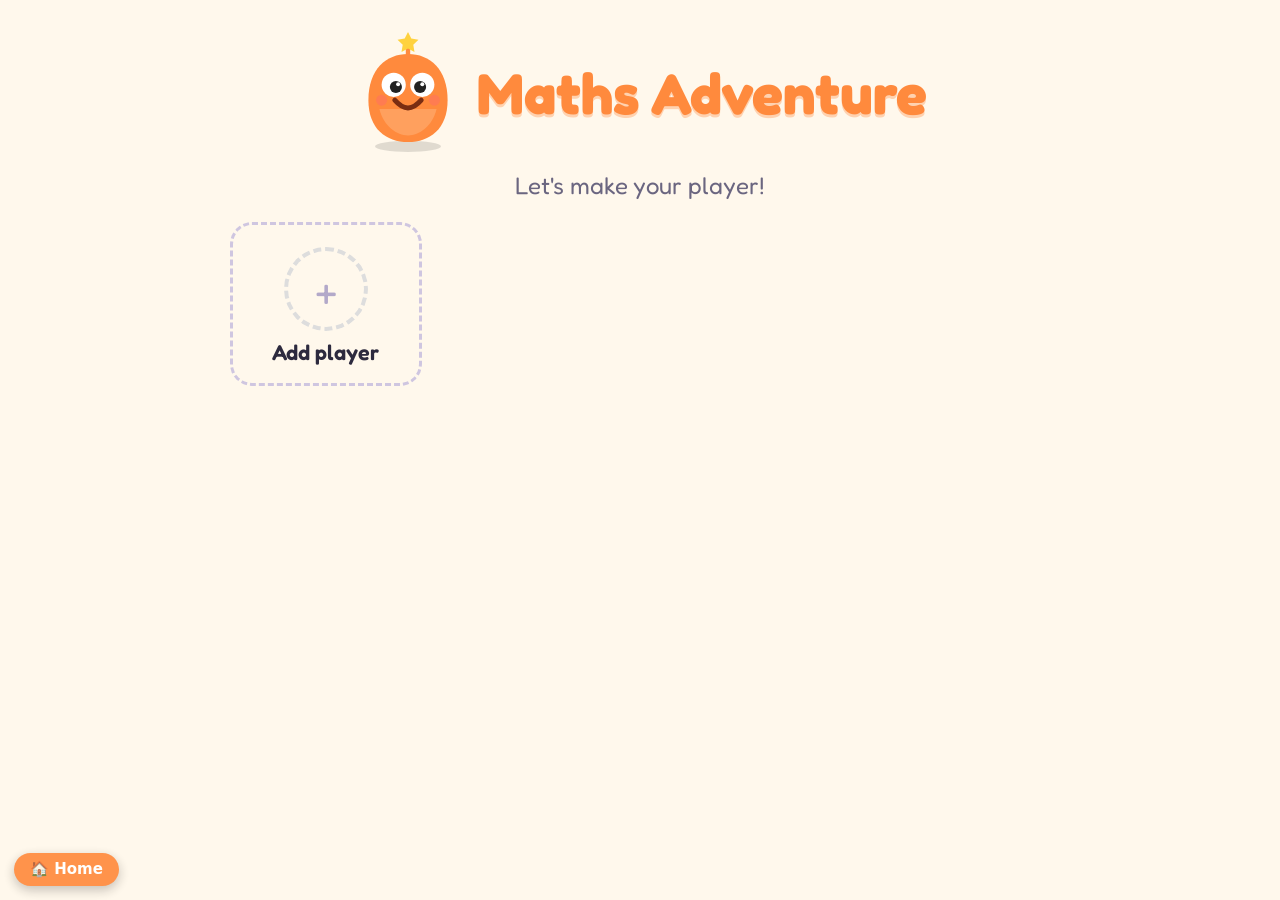
==== Maths/index.html @ 8beb0e8f "Add Maths Adventure: players, game engine, Froggy Hop and Quick Facts Phase 0 of the maths app. Play" ====
<!DOCTYPE html>
<html lang="en">
<head>
  <meta charset="UTF-8">
  <meta name="viewport" content="width=device-width, initial-scale=1.0, viewport-fit=cover">
  <meta name="color-scheme" content="light">
  <meta name="theme-color" content="#ffd23f">
  <meta name="apple-mobile-web-app-capable" content="yes">
  <title>Maths Adventure</title>
  <link rel="icon" href="data:image/svg+xml,<svg xmlns='http://www.w3.org/2000/svg' viewBox='0 0 100 100'><text y='.9em' font-size='90'>🧮</text></svg>">
  <link rel="preconnect" href="https://fonts.googleapis.com">
  <link rel="preconnect" href="https://fonts.gstatic.com" crossorigin>
  <link rel="stylesheet" href="https://fonts.googleapis.com/css2?family=Fredoka:wght@500;600;700&display=swap">
  <link rel="stylesheet" href="css/app.css">
</head>
<body>
  <div id="app"></div>
  <noscript>Maths Adventure needs JavaScript to run.</noscript>

  <!-- Kids Academy: back to home button -->
  <a id="kaHome" href="../index.html" title="Back to Kids Academy home" aria-label="Back to Kids Academy home" style="position:fixed;left:14px;bottom:14px;z-index:2147483647;display:inline-flex;align-items:center;gap:6px;padding:9px 16px;border-radius:999px;background:#ff8a3d;color:#fff;font:bold 15px/1 'Trebuchet MS','Segoe UI',system-ui,sans-serif;text-decoration:none;box-shadow:0 4px 12px rgba(0,0,0,.25);opacity:.92;" onmouseover="this.style.opacity=1" onmouseout="this.style.opacity=.92">&#127968; Home</a>

  <script src="core/util.js"></script>
  <script src="core/store.js"></script>
  <script src="core/sound.js"></script>
  <script src="core/voice.js"></script>
  <script src="core/mathgen.js"></script>
  <script src="core/ui.js"></script>
  <script src="core/engine.js"></script>
  <script src="games/froggy-hop.js"></script>
  <script src="games/quick-facts.js"></script>
  <script src="core/screens.js"></script>
  <script>MA.ui.go(MA.store.current() ? 'hub' : 'profiles');</script>
</body>
</html>
---- Maths/css/app.css ----
/* Maths Adventure. Bright and big for small fingers; laid out for a tablet held sideways. */
:root {
  --ink: #2d2a3e;
  --muted: #6b6680;
  --bg: #fff8ec;
  --card: #ffffff;
  --line: #ece6f5;
  --sun: #ffd23f;
  --orange: #ff8a3d;
  --good: #22a95b;
  --try: #f29a1f;
  --bad: #e5484d;
  --radius: 22px;
  --shadow: 0 6px 18px rgba(45, 42, 62, 0.12);
  --font: 'Fredoka', 'Trebuchet MS', 'Segoe UI', system-ui, sans-serif;
}

* { box-sizing: border-box; }
html, body { margin: 0; }
body {
  font-family: var(--font);
  background: var(--bg);
  color: var(--ink);
  min-height: 100vh;
  -webkit-tap-highlight-color: transparent;
  -webkit-user-select: none;
  user-select: none;
}
button { font: inherit; color: inherit; cursor: pointer; }
button:focus-visible, input:focus-visible { outline: 4px solid #4f9cf9; outline-offset: 2px; }
h1, h2, h3, p { margin: 0; }

.screen {
  min-height: 100vh;
  min-height: 100dvh;
  padding: 16px 16px 84px;
  max-width: 1100px;
  margin: 0 auto;
}

/* ---------- Buttons ---------- */
.btn {
  border: 0;
  border-radius: 999px;
  padding: 12px 24px;
  font-size: 1.15rem;
  font-weight: 600;
  box-shadow: 0 4px 0 rgba(0, 0, 0, 0.15);
  transition: transform 0.1s;
}
.btn:active { transform: translateY(3px); box-shadow: 0 1px 0 rgba(0, 0, 0, 0.15); }
.btn-main { background: var(--good); color: #fff; }
.btn-soft { background: #efeaf7; color: var(--ink); }
.btn-link { background: none; box-shadow: none; color: var(--muted); text-decoration: underline; padding: 10px; }
.btn-big { font-size: 1.4rem; padding: 14px 40px; }
.icon-btn {
  border: 0;
  background: rgba(255, 255, 255, 0.9);
  width: 48px;
  height: 48px;
  border-radius: 50%;
  font-size: 1.4rem;
  font-weight: 700;
  flex: none;
  box-shadow: 0 3px 0 rgba(0, 0, 0, 0.12);
}

.mascot { display: inline-block; line-height: 0; flex: none; }
.mascot svg { width: 100%; height: auto; }

.stars { display: inline-flex; gap: 2px; }
.star { color: #d9d3e6; transition: transform 0.3s, color 0.3s; }
.star.on { color: var(--sun); text-shadow: 0 2px 0 #e0a800; }

/* ---------- Who's playing ---------- */
.profiles-screen { text-align: center; padding-top: 32px; }
.brand { display: flex; align-items: center; justify-content: center; gap: 14px; }
.brand h1 { font-size: clamp(2.2rem, 6vw, 3.6rem); color: var(--orange); text-shadow: 0 3px 0 #ffd2b0; }
.lead { font-size: 1.5rem; margin: 18px 0 22px; color: var(--muted); }
.profile-grid {
  display: grid;
  grid-template-columns: repeat(auto-fill, minmax(170px, 1fr));
  gap: 18px;
  max-width: 820px;
  margin: 0 auto 18px;
}
.profile-card {
  position: relative;
  display: flex;
  flex-direction: column;
  align-items: center;
  gap: 8px;
  padding: 22px 12px 18px;
  border: 0;
  border-radius: var(--radius);
  background: var(--card);
  box-shadow: var(--shadow);
  border-bottom: 8px solid var(--c, #ccc);
  transition: transform 0.15s;
}
.profile-card:hover { transform: translateY(-4px); }
.profile-card.add { border: 3px dashed #cfc6e0; box-shadow: none; background: transparent; }
.profile-card.removing { animation: wiggle 0.4s ease-in-out infinite alternate; }
.del-badge {
  position: absolute; top: -8px; right: -8px;
  width: 34px; height: 34px; border-radius: 50%;
  background: var(--bad); color: #fff; font-weight: 700; line-height: 34px;
}
.avatar {
  display: inline-grid;
  place-items: center;
  width: 84px;
  height: 84px;
  border-radius: 50%;
  font-size: 3rem;
  background: color-mix(in srgb, var(--c, #ddd) 25%, white);
  border: 4px solid var(--c, #ddd);
}
.profile-card.add .avatar { border-style: dashed; color: #b3a9c9; background: none; font-size: 2.6rem; }
.avatar.small { width: 38px; height: 38px; font-size: 1.4rem; border-width: 3px; }
.avatar.big { width: 76px; height: 76px; font-size: 2.6rem; }
.pname { font-size: 1.35rem; font-weight: 600; }
.star-count { font-weight: 600; font-size: 1.1rem; white-space: nowrap; }

/* ---------- Pop-ups ---------- */
.modal-back {
  position: fixed;
  inset: 0;
  z-index: 50;
  display: grid;
  place-items: center;
  padding: 16px;
  background: rgba(30, 24, 50, 0.45);
  animation: fade 0.2s;
}
.modal-card {
  position: relative;
  width: min(560px, 100%);
  max-height: calc(100dvh - 32px);
  overflow: auto;
  background: var(--card);
  border-radius: 28px;
  padding: 26px;
  box-shadow: 0 20px 50px rgba(0, 0, 0, 0.25);
  text-align: center;
  animation: pop 0.25s;
}
.modal-card h2 { font-size: 1.7rem; margin-bottom: 8px; }
.modal-card p { color: var(--muted); font-size: 1.1rem; }
.modal-actions { display: flex; gap: 12px; justify-content: center; margin-top: 20px; flex-wrap: wrap; }
.close-x { position: absolute; top: 12px; right: 12px; background: #f1edf8; box-shadow: none; }

.add-top { display: flex; align-items: center; gap: 14px; margin: 8px 0 4px; }
.name-input {
  flex: 1;
  min-width: 0;
  font: inherit;
  font-size: 1.5rem;
  padding: 12px 16px;
  border-radius: 16px;
  border: 3px solid var(--line);
  -webkit-user-select: text;
  user-select: text;
}
.form-error { color: var(--bad) !important; min-height: 1.4em; font-size: 1rem !important; }
.small-label { text-align: left; font-weight: 600; margin: 6px 0; color: var(--ink) !important; }
.choice-row { display: flex; flex-wrap: wrap; gap: 8px; }
.pick-avatar {
  width: 52px; height: 52px; border-radius: 14px; border: 3px solid transparent;
  background: #f5f1fb; font-size: 1.8rem;
}
.pick-color { width: 44px; height: 44px; border-radius: 50%; border: 4px solid #fff; box-shadow: 0 0 0 2px #ddd; }
.pick-avatar[aria-pressed="true"] { border-color: var(--good); background: #e6f8ed; }
.pick-color[aria-pressed="true"] { box-shadow: 0 0 0 4px var(--ink); }

.toast {
  position: fixed;
  left: 50%;
  bottom: 28px;
  z-index: 60;
  transform: translate(-50%, 30px);
  opacity: 0;
  background: var(--ink);
  color: #fff;
  padding: 12px 22px;
  border-radius: 999px;
  font-size: 1.15rem;
  transition: opacity 0.25s, transform 0.25s;
  pointer-events: none;
}
.toast.show { opacity: 1; transform: translate(-50%, 0); }

/* ---------- Top bar and main menu ---------- */
.top-bar { display: flex; align-items: center; gap: 12px; margin-bottom: 18px; }
.player-chip {
  display: inline-flex; align-items: center; gap: 8px;
  border: 0; background: var(--card); box-shadow: var(--shadow);
  padding: 5px 16px 5px 5px; border-radius: 999px; font-size: 1.15rem; font-weight: 600;
}
.bar-title { flex: 1; font-size: 1.8rem; }
.spacer { flex: 1; }
.top-bar .star-count { background: var(--card); padding: 8px 14px; border-radius: 999px; box-shadow: var(--shadow); }

.hello { display: flex; align-items: center; gap: 12px; margin: 4px 0 18px; }
.hello p { font-size: clamp(1.4rem, 3.4vw, 2rem); font-weight: 600; }
.hello p span { color: var(--muted); font-weight: 500; }

.area-grid {
  display: grid;
  grid-template-columns: 1.25fr 1fr 1fr;
  grid-auto-rows: minmax(150px, 1fr);
  gap: 16px;
}
.area-tile {
  position: relative;
  display: flex;
  flex-direction: column;
  align-items: flex-start;
  justify-content: flex-end;
  gap: 4px;
  padding: 18px 20px;
  border: 0;
  border-radius: 26px;
  color: #fff;
  text-align: left;
  background: linear-gradient(160deg, color-mix(in srgb, var(--c) 80%, white), var(--c));
  box-shadow: 0 6px 0 color-mix(in srgb, var(--c) 70%, black);
  transition: transform 0.12s;
  overflow: hidden;
}
.area-tile:active { transform: translateY(4px); box-shadow: 0 2px 0 color-mix(in srgb, var(--c) 70%, black); }
.area-tile.hero { grid-row: span 2; }
.area-icon { font-size: 3.2rem; line-height: 1; filter: drop-shadow(0 3px 0 rgba(0, 0, 0, 0.15)); }
.area-tile.hero .area-icon { font-size: 6rem; margin-bottom: auto; }
.area-name { font-size: 1.6rem; font-weight: 700; }
.area-tile.hero .area-name { font-size: 2.6rem; }
.area-text { font-size: 1.05rem; opacity: 0.92; }
.area-tile.soon { filter: saturate(0.55); opacity: 0.8; }
.soon-badge {
  position: absolute; top: 14px; right: 14px;
  background: rgba(255, 255, 255, 0.92); color: var(--ink);
  font-size: 0.9rem; font-weight: 600; padding: 4px 10px; border-radius: 999px;
}
.settings-row { display: flex; gap: 12px; justify-content: center; margin-top: 22px; flex-wrap: wrap; }
.toggle {
  border: 0; background: var(--card); box-shadow: var(--shadow);
  padding: 10px 18px; border-radius: 999px; font-size: 1.05rem; font-weight: 600;
}
.toggle[aria-pressed="false"] { color: var(--muted); background: #f1edf6; box-shadow: none; }

/* ---------- Games shelf ---------- */
.shelf h2 { font-size: 1.5rem; margin: 6px 4px 12px; }
.game-grid { display: grid; grid-template-columns: repeat(auto-fill, minmax(220px, 1fr)); gap: 16px; }
.game-card {
  display: flex; flex-direction: column; align-items: center; gap: 6px;
  padding: 20px 16px 18px; border: 0; border-radius: var(--radius);
  background: var(--card); box-shadow: var(--shadow); border-top: 8px solid var(--c);
  transition: transform 0.15s;
}
.game-card:hover { transform: translateY(-4px) rotate(-1deg); }
.game-icon {
  display: grid; place-items: center; width: 86px; height: 86px; border-radius: 24px;
  font-size: 3.2rem; background: color-mix(in srgb, var(--c) 18%, white);
}
.game-title { font-size: 1.45rem; font-weight: 700; color: var(--c); }
.game-blurb { color: var(--muted); }
.game-level { font-weight: 600; margin-top: 4px; }
.level-bar { width: 80%; height: 10px; border-radius: 10px; background: #eee8f5; overflow: hidden; }
.level-bar i { display: block; height: 100%; background: var(--c); border-radius: 10px; }

/* Level picker */
.picker { width: min(640px, 100%); text-align: left; }
.picker-head { display: flex; align-items: center; gap: 14px; margin: 0 40px 16px 0; }
.picker-head .game-icon { width: 70px; height: 70px; font-size: 2.6rem; flex: none; }
.picker-head h2 { margin: 0; color: var(--c); }
.level-grid {
  display: grid;
  grid-template-columns: repeat(auto-fill, minmax(62px, 1fr));
  gap: 10px;
  max-height: 260px;
  overflow: auto;
  padding: 4px;
}
.level-bubble {
  display: flex; flex-direction: column; align-items: center; justify-content: center;
  height: 66px; border-radius: 18px; border: 3px solid transparent;
  background: color-mix(in srgb, var(--c) 16%, white);
}
.level-bubble .lnum { font-size: 1.5rem; font-weight: 700; color: var(--c); line-height: 1.1; }
.level-bubble .stars { font-size: 0.75rem; }
.level-bubble.ahead { background: #f1eef6; }
.level-bubble.ahead .lnum { color: #b3aac6; }
.level-bubble.selected { border-color: var(--c); background: var(--c); }
.level-bubble.selected .lnum { color: #fff; }
.level-bubble.selected .star:not(.on) { color: rgba(255, 255, 255, 0.5); }
.level-detail { min-height: 96px; margin: 14px 4px; }
.level-detail h3 { font-size: 1.35rem; }
.level-detail .eg { font-size: 1.2rem; margin-top: 4px; }
.level-detail .ahead { color: #7c3aed; font-weight: 600; margin-top: 6px; }
.level-detail .best { margin-top: 6px; font-size: 1.1rem; }
.picker .btn-big { display: block; margin: 4px auto 0; }

/* ---------- Game screen ---------- */
.game-screen {
  position: fixed;
  inset: 0;
  display: flex;
  flex-direction: column;
  background: color-mix(in srgb, var(--game) 12%, white);
}
.game-bar {
  display: flex;
  align-items: center;
  gap: 14px;
  padding: 10px 14px;
  background: #3b3355;
  color: #fff;
  flex: none;
}
.exit-btn { background: var(--bad); color: #fff; }
.game-name { display: flex; flex-direction: column; min-width: 0; font-size: 1.15rem; font-weight: 600; }
.level-chip { font-size: 0.9rem; font-weight: 500; opacity: 0.8; white-space: nowrap; }
.progress { flex: 1; display: flex; gap: 6px; justify-content: center; }
.pdot { width: 18px; height: 18px; border-radius: 50%; background: rgba(255, 255, 255, 0.22); transition: background 0.3s, transform 0.3s; }
.pdot.current { background: #fff; transform: scale(1.15); }
.pdot.first { background: #4ade80; }
.pdot.second { background: var(--sun); }
.pdot.missed { background: #f87171; }

.stage { position: relative; flex: 1; min-height: 0; overflow: hidden; }
.stage.locked > :not(.show-me) { pointer-events: none; filter: blur(1px) saturate(0.7); opacity: 0.55; }

.game-msg {
  position: fixed;
  top: 82px;
  left: 50%;
  z-index: 20;
  transform: translate(-50%, -12px);
  display: flex;
  flex-direction: column;
  align-items: center;
  gap: 2px;
  max-width: min(92vw, 620px);
  padding: 10px 22px;
  border-radius: 20px;
  text-align: center;
  opacity: 0;
  pointer-events: none;
  transition: opacity 0.2s, transform 0.2s;
}
.game-msg.show { opacity: 1; transform: translate(-50%, 0); }
.game-msg.good { background: var(--good); color: #fff; }
.game-msg.try { background: #fff4dc; color: #7a4a00; border: 3px solid var(--try); }
.game-msg strong { font-size: 1.3rem; }
.game-msg .hint { font-size: 1.15rem; }
.praise { font-size: 1.8rem; font-weight: 700; animation: pop 0.3s; }

.title-card {
  position: absolute;
  inset: 0;
  z-index: 30;
  display: flex;
  flex-direction: column;
  align-items: center;
  justify-content: center;
  gap: 8px;
  padding: 16px;
  text-align: center;
  background: var(--sun);
  animation: fade 0.2s;
  transition: opacity 0.25s;
}
.title-card.out { opacity: 0; }
.title-icon {
  display: grid; place-items: center;
  width: 150px; height: 120px; border-radius: 30px;
  background: var(--game); font-size: 4.5rem;
  border: 8px solid #2d2a3e; box-shadow: 0 10px 0 rgba(0, 0, 0, 0.15);
  animation: bounce-in 0.6s;
}
.title-card h1 { font-size: clamp(2.2rem, 6vw, 3.4rem); margin-top: 10px; }
.title-card p { font-size: 1.3rem; font-weight: 600; }
.title-card .title-intro { font-weight: 500; color: #6b5200; }

.show-me {
  position: absolute;
  left: 50%;
  top: 50%;
  z-index: 25;
  transform: translate(-50%, -50%);
  width: min(560px, calc(100% - 32px));
  max-height: calc(100% - 24px);
  overflow: auto;
  background: var(--card);
  border-radius: 28px;
  padding: 20px 24px;
  box-shadow: 0 20px 50px rgba(0, 0, 0, 0.25);
  text-align: center;
  animation: pop 0.25s;
}
.show-me-head { display: flex; align-items: center; justify-content: center; gap: 10px; margin-bottom: 8px; }
.show-me-head h2 { font-size: 1.5rem; }
.steps { text-align: left; font-size: 1.3rem; line-height: 1.5; margin: 10px 0; padding-left: 1.6em; }
.steps li { opacity: 0; transform: translateX(-8px); transition: opacity 0.35s, transform 0.35s; }
.steps li.in { opacity: 1; transform: none; }
.show-me-answer { font-size: 1.4rem; margin-bottom: 14px; }
.show-me-answer b { color: var(--good); font-size: 1.8rem; }

.frames { display: flex; flex-wrap: wrap; justify-content: center; gap: 10px; margin: 6px 0; }
.frame { display: grid; grid-template-columns: repeat(5, 26px); gap: 4px; padding: 6px; border-radius: 10px; background: #f3eefb; }
.dot { width: 26px; height: 26px; border-radius: 50%; }
.dot.a { background: #ef5b5b; }
.dot.b { background: #4f9cf9; }
.dot.empty { background: #fff; box-shadow: inset 0 0 0 2px #e3dcef; }
.dot.gone { background: #ef5b5b; opacity: 0.25; position: relative; }
.dot.gone::after { content: '✕'; position: absolute; inset: 0; display: grid; place-items: center; color: #7a1a1a; font-weight: 700; }

.results {
  height: 100%;
  overflow: auto;
  display: flex;
  flex-direction: column;
  align-items: center;
  justify-content: center;
  gap: 10px;
  padding: 16px;
  text-align: center;
}
.results h1 { font-size: clamp(2.2rem, 6vw, 3.2rem); }
.results .stars { font-size: clamp(3rem, 9vw, 4.6rem); gap: 10px; }
.results .star.on { animation: bounce-in 0.5s; }
.result-line { font-size: 1.3rem; font-weight: 600; }
.result-tip { color: var(--muted); font-size: 1.1rem; }
.unlocked {
  background: #ede4ff; color: #5b21b6; font-weight: 600; font-size: 1.2rem;
  padding: 10px 18px; border-radius: 16px; animation: pop 0.4s;
}
.remember { display: flex; flex-wrap: wrap; gap: 8px; justify-content: center; align-items: center; max-width: 640px; }
.remember > span:first-child { color: var(--muted); font-weight: 600; }
.fact { background: #fff; border: 2px solid var(--line); padding: 4px 12px; border-radius: 12px; font-size: 1.15rem; font-weight: 600; }
.result-actions { display: flex; flex-wrap: wrap; gap: 12px; justify-content: center; margin-top: 8px; }

/* ---------- Froggy Hop ---------- */
.fh-pond {
  position: absolute;
  inset: 0;
  background:
    radial-gradient(ellipse at 20% 30%, rgba(255, 255, 255, 0.18) 0 8%, transparent 9%),
    radial-gradient(ellipse at 80% 70%, rgba(255, 255, 255, 0.14) 0 6%, transparent 7%),
    linear-gradient(180deg, #7fd3f7 0%, #39a7e0 100%);
}
.fh-question {
  position: absolute;
  top: 6%;
  left: 50%;
  transform: translateX(-50%);
  display: flex;
  align-items: center;
  gap: 0.35em;
  padding: 0.25em 0.8em;
  border-radius: 999px;
  background: #fff;
  font-size: clamp(2.2rem, 6vw, 4rem);
  font-weight: 700;
  box-shadow: 0 8px 0 rgba(0, 0, 0, 0.1);
  white-space: nowrap;
}
.blank {
  display: inline-grid; place-items: center; min-width: 1.3em; padding: 0 0.15em;
  border-radius: 0.3em; background: #e9f3ff; color: #2a7bd4;
}
.blank.filled { background: #dff7e7; color: var(--good); animation: pop 0.3s; }
.fh-pads {
  position: absolute;
  left: 50%;
  top: 52%;
  transform: translate(-50%, -50%);
  display: grid;
  grid-template-columns: repeat(4, auto);
  gap: clamp(12px, 2.5vw, 34px);
}
.fh-pad {
  position: relative;
  width: clamp(120px, 17vw, 200px);
  aspect-ratio: 10 / 7;
  border: 0;
  padding: 0;
  background: none;
  transition: transform 0.4s, opacity 0.4s, filter 0.4s;
  animation: bob 3s ease-in-out infinite;
  animation-delay: calc(var(--i) * -0.7s);
}
.fh-pad:nth-child(even) { margin-top: clamp(30px, 6vh, 70px); }
.fh-pad svg { position: absolute; inset: 0; width: 100%; height: 100%; filter: drop-shadow(0 6px 0 rgba(0, 40, 80, 0.25)); }
.fh-num {
  position: relative;
  font-size: clamp(2rem, 4.2vw, 3.2rem);
  font-weight: 700;
  color: #fff;
  text-shadow: 0 3px 0 #1d6a2a;
}
.fh-pad:hover:not(:disabled) { transform: scale(1.06); }
.fh-pad.right svg { filter: drop-shadow(0 0 14px #fff36b) drop-shadow(0 6px 0 rgba(0, 40, 80, 0.25)); }
.fh-pad.sink { transform: scale(0.7) translateY(30px); opacity: 0.3; filter: grayscale(1); animation: none; cursor: default; }
.fh-log {
  position: absolute;
  left: 3%;
  bottom: 5%;
  width: clamp(130px, 16vw, 200px);
  height: clamp(44px, 6vw, 64px);
  border-radius: 40px;
  background: linear-gradient(180deg, #a86b3c, #7a4721);
  box-shadow: inset -14px 0 0 #8f5a30, 0 8px 0 rgba(0, 40, 80, 0.25);
}
.fh-frog {
  position: absolute;
  left: 50%;
  bottom: 50%;
  margin-left: -0.5em;
  font-size: clamp(64px, 9vw, 110px);
  line-height: 1;
  z-index: 5;
}
.fh-frog.shake { animation: shake 0.45s; }
.fh-flower { position: absolute; font-size: clamp(28px, 4vw, 44px); }
.fh-flower.f1 { right: 6%; bottom: 10%; }
.fh-flower.f2 { right: 22%; top: 30%; opacity: 0.85; }

/* ---------- Quick Facts ---------- */
.qf {
  height: 100%;
  display: grid;
  grid-template-columns: 1fr auto;
  align-items: center;
  gap: clamp(14px, 3vw, 36px);
  padding: clamp(14px, 3vw, 32px);
  max-width: 1100px;
  margin: 0 auto;
}
.qf-book {
  position: relative;
  height: min(100%, 520px);
  display: flex;
  flex-direction: column;
  align-items: center;
  justify-content: center;
  padding: 44px 20px 20px;
  border-radius: 26px;
  background:
    repeating-linear-gradient(180deg, transparent 0 46px, #e8e2f3 46px 48px),
    #fffdf8;
  box-shadow: 0 10px 0 #d9cdee, var(--shadow);
}
.qf-rings {
  position: absolute;
  top: -14px;
  left: 8%;
  right: 8%;
  height: 34px;
  background: radial-gradient(circle at 50% 60%, #3b3355 0 7px, transparent 8px) 0 0 / 34px 34px repeat-x;
}
.qf-eq {
  display: flex;
  align-items: center;
  gap: 0.3em;
  font-size: clamp(2.8rem, 7vw, 5.2rem);
  font-weight: 700;
  white-space: nowrap;
}
.qf-box {
  display: inline-grid;
  place-items: center;
  min-width: 1.6em;
  height: 1.3em;
  padding: 0 0.2em;
  border-radius: 0.25em;
  border: 5px solid #8e5bd8;
  background: #f5efff;
  color: #5b2fb0;
}
.qf-box.right { border-color: var(--good); background: #dff7e7; color: var(--good); animation: pop 0.3s; }
.qf-box.wrong { border-color: var(--bad); animation: shake 0.4s; }
.qf-stickers {
  position: absolute;
  left: 16px;
  right: 16px;
  bottom: 14px;
  display: flex;
  flex-wrap: wrap;
  gap: 6px;
  justify-content: center;
  font-size: 2rem;
  min-height: 2.4rem;
}
.sticker { filter: drop-shadow(0 2px 0 rgba(0, 0, 0, 0.15)); }
.sticker.pop { animation: bounce-in 0.5s; }
.qf-streak { position: absolute; top: 26px; right: 22px; font-size: 1.2rem; font-weight: 700; color: #e25b00; min-height: 1.5em; }
.qf-streak.hot { animation: pop 0.3s; }

.keypad {
  display: grid;
  grid-template-columns: repeat(3, var(--key, clamp(62px, 9.5vh, 88px)));
  gap: 10px;
  padding: 14px;
  border-radius: 26px;
  background: #3b3355;
}
.key {
  height: var(--key, clamp(62px, 9.5vh, 88px));
  border: 0;
  border-radius: 18px;
  background: #fff;
  font-size: 2.1rem;
  font-weight: 700;
  box-shadow: 0 5px 0 #c9bfdd;
  transition: transform 0.08s;
}
.key:active { transform: translateY(4px); box-shadow: 0 1px 0 #c9bfdd; }
.key-back { background: #ffe3b8; box-shadow: 0 5px 0 #e0b46c; }
.key-ok { background: var(--good); color: #fff; box-shadow: 0 5px 0 #157a3f; }
.keypad.disabled .key { opacity: 0.5; pointer-events: none; }

/* ---------- Confetti and animations ---------- */
.confetti { position: fixed; inset: 0; pointer-events: none; z-index: 70; overflow: hidden; }
.confetti i { position: absolute; top: -20px; width: 12px; height: 18px; border-radius: 3px; animation: fall linear forwards; }

@keyframes fade { from { opacity: 0; } }
@keyframes pop { 0% { transform: scale(0.6); opacity: 0; } 70% { transform: scale(1.06); } 100% { transform: scale(1); opacity: 1; } }
@keyframes bounce-in { 0% { transform: scale(0) rotate(-20deg); } 60% { transform: scale(1.2) rotate(6deg); } 100% { transform: scale(1) rotate(0); } }
@keyframes shake { 0%, 100% { transform: translateX(0); } 20% { transform: translateX(-10px); } 40% { transform: translateX(10px); } 60% { transform: translateX(-6px); } 80% { transform: translateX(6px); } }
@keyframes wiggle { from { transform: rotate(-1.5deg); } to { transform: rotate(1.5deg); } }
@keyframes bob { 0%, 100% { translate: 0 0; } 50% { translate: 0 -6px; } }
@keyframes fall { to { transform: translateY(110vh) rotate(720deg); } }

@media (prefers-reduced-motion: reduce) {
  *, *::before, *::after { animation-duration: 0.01ms !important; animation-iteration-count: 1 !important; transition-duration: 0.01ms !important; }
}

/* ---------- Phones and tablets held upright ---------- */
@media (max-aspect-ratio: 1/1) {
  .area-grid { grid-template-columns: 1fr 1fr; }
  .area-tile.hero { grid-column: span 2; grid-row: auto; flex-direction: row; align-items: center; gap: 16px; }
  .area-tile.hero .area-icon { font-size: 4rem; margin: 0; }
  .fh-pads { grid-template-columns: repeat(2, auto); top: 50%; }
  .fh-pad:nth-child(even) { margin-top: 0; }
  .fh-pad { width: clamp(120px, 36vw, 200px); }
  .fh-question { top: 4%; font-size: clamp(2.2rem, 9vw, 4.2rem); }
  .qf-eq { font-size: clamp(2.6rem, 10vw, 5.6rem); }
  .qf { grid-template-columns: 1fr; grid-template-rows: 1fr auto; justify-items: center; align-items: stretch; }
  .qf-book { width: 100%; height: auto; min-height: 220px; }
  .keypad { --key: clamp(56px, 9vh, 76px); justify-self: center; }
}

@media (max-width: 560px) {
  .screen { padding: 12px 12px 80px; }
  .brand { flex-direction: column; gap: 4px; }
  .profile-grid { grid-template-columns: 1fr 1fr; gap: 12px; }
  .area-grid { grid-auto-rows: minmax(120px, auto); gap: 12px; }
  .area-name { font-size: 1.3rem; }
  .area-text { font-size: 0.95rem; }
  .bar-title { font-size: 1.4rem; }
  .player-chip span:last-child { max-width: 90px; overflow: hidden; text-overflow: ellipsis; white-space: nowrap; }
  .game-bar { gap: 8px; padding: 8px 10px; flex-wrap: wrap; }
  .game-bar .progress { order: 5; flex-basis: 100%; }
  .game-name { flex: 1; }
  .pdot { width: 14px; height: 14px; }
  .game-msg { top: 112px; }
  .steps { font-size: 1.1rem; }
  .frame { grid-template-columns: repeat(5, 20px); }
  .dot { width: 20px; height: 20px; }
}

@media (max-height: 560px) and (min-aspect-ratio: 1/1) {
  .fh-question { top: 3%; font-size: 2rem; }
  .fh-pad { width: clamp(100px, 15vw, 160px); }
  .keypad { --key: 50px; gap: 6px; padding: 10px; }
  .key { font-size: 1.6rem; }
}
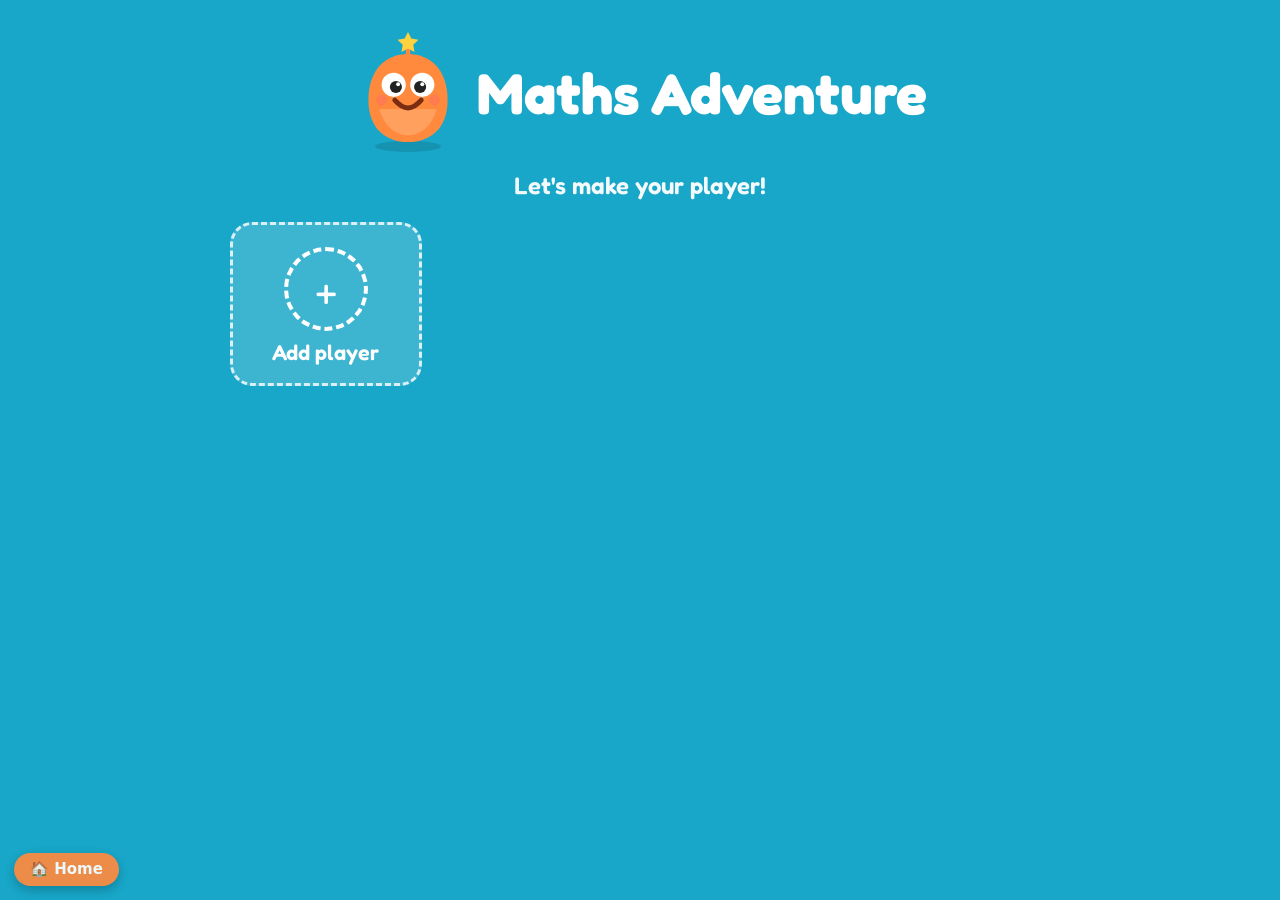
==== commit fa135635: "Add Maths Adventure brain games, Practice polish and 5 switchable themes Brain games: Sudoku, Memory" ====
--- a/Maths/index.html
+++ b/Maths/index.html
@@ -7,11 +7,22 @@
   <meta name="theme-color" content="#ffd23f">
   <meta name="apple-mobile-web-app-capable" content="yes">
   <title>Maths Adventure</title>
+  <script>try { document.documentElement.dataset.theme = localStorage.getItem('maths_adventure_theme') || 'todo'; } catch (e) { document.documentElement.dataset.theme = 'todo'; }</script>
   <link rel="icon" href="data:image/svg+xml,<svg xmlns='http://www.w3.org/2000/svg' viewBox='0 0 100 100'><text y='.9em' font-size='90'>🧮</text></svg>">
   <link rel="preconnect" href="https://fonts.googleapis.com">
   <link rel="preconnect" href="https://fonts.gstatic.com" crossorigin>
   <link rel="stylesheet" href="https://fonts.googleapis.com/css2?family=Fredoka:wght@500;600;700&display=swap">
   <link rel="stylesheet" href="css/app.css">
+  <link rel="stylesheet" href="css/games.css">
+  <link rel="stylesheet" href="css/everyday.css">
+  <link rel="stylesheet" href="css/practice.css">
+  <link rel="stylesheet" href="css/brain.css">
+  <link rel="stylesheet" href="css/adventure.css">
+  <link rel="stylesheet" href="css/themes/todo.css">
+  <link rel="stylesheet" href="css/themes/comic.css">
+  <link rel="stylesheet" href="css/themes/candy.css">
+  <link rel="stylesheet" href="css/themes/night.css">
+  <link rel="stylesheet" href="css/themes/picker.css">
 </head>
 <body>
   <div id="app"></div>
@@ -26,10 +37,37 @@
   <script src="core/voice.js"></script>
   <script src="core/mathgen.js"></script>
   <script src="core/ui.js"></script>
+  <script src="core/themes.js"></script>
   <script src="core/engine.js"></script>
+  <!-- Games appear on the Play screen in this order, grouped by shelf. -->
   <script src="games/froggy-hop.js"></script>
   <script src="games/quick-facts.js"></script>
+  <script src="games/bubble-pairs.js"></script>
+  <script src="games/equation-maker.js"></script>
+  <script src="games/rocket-launch.js"></script>
+  <script src="games/number-line.js"></script>
+  <script src="games/hundred-puzzle.js"></script>
+  <script src="games/compare.js"></script>
+  <script src="games/column-maths.js"></script>
+  <script src="games/clock.js"></script>
+  <script src="games/calendar.js"></script>
+  <script src="games/shop.js"></script>
+  <script src="games/ruler.js"></script>
+  <script src="games/graphs.js"></script>
+  <script src="games/shapes.js"></script>
+  <script src="games/pizza.js"></script>
+  <script src="games/times.js"></script>
+  <script src="games/arrays.js"></script>
+  <script src="games/share.js"></script>
+  <script src="games/sudoku.js"></script>
+  <script src="games/memory.js"></script>
+  <script src="games/tangram.js"></script>
+  <script src="games/mirror.js"></script>
+  <script src="games/cubes.js"></script>
+  <script src="core/practice.js"></script>
+  <script src="core/adventure.js"></script>
   <script src="core/screens.js"></script>
+  <script src="core/adventure-screens.js"></script>
   <script>MA.ui.go(MA.store.current() ? 'hub' : 'profiles');</script>
 </body>
 </html>
--- a/Maths/css/games.css
+++ b/Maths/css/games.css
@@ -0,0 +1,265 @@
+/* Maths Adventure: styles for the games added in Phase 1. Shared pieces first, then one section per game. */
+[hidden] { display: none !important; }
+.stage { overflow-y: auto; }
+
+/* ---------- Shared: question line, answer buttons, place value blocks ---------- */
+.nl-ask { font-size: clamp(1.35rem, 3vw, 2rem); font-weight: 600; text-align: center; max-width: 900px; }
+.choices { display: flex; gap: 14px; justify-content: center; flex-wrap: wrap; }
+.choice {
+  min-width: 110px; padding: 14px 22px; border: 0; border-radius: 22px; background: #fff;
+  font-size: clamp(1.7rem, 4vw, 2.6rem); font-weight: 700; box-shadow: 0 6px 0 #d4cbe6;
+  transition: transform 0.15s, opacity 0.2s;
+}
+.choice:active { transform: translateY(4px); box-shadow: 0 2px 0 #d4cbe6; }
+.choice.yes { background: var(--good); color: #fff; box-shadow: 0 6px 0 #157a3f; animation: pop 0.3s; }
+.choice.no { opacity: 0.35; transform: scale(0.92); }
+
+.blocks { --u: 7px; display: flex; flex-wrap: wrap; gap: 12px; align-items: flex-end; justify-content: center; }
+.bgroup { display: flex; flex-wrap: wrap; gap: 4px; align-items: flex-end; }
+.g-flat { max-width: calc(var(--u) * 30 + 10px); }
+.g-cube { max-width: calc(var(--u) * 10 + 20px); }
+.b-flat, .b-rod, .b-cube { display: inline-block; flex: none; border-radius: 2px; }
+.b-flat {
+  width: calc(var(--u) * 10); height: calc(var(--u) * 10); background-color: #ffb347; border: 1px solid #c47a1c;
+  background-image: linear-gradient(to right, rgba(0, 0, 0, 0.16) 1px, transparent 1px), linear-gradient(to bottom, rgba(0, 0, 0, 0.16) 1px, transparent 1px);
+  background-size: var(--u) var(--u);
+}
+.b-rod {
+  width: var(--u); height: calc(var(--u) * 10); background-color: #4f9cf9; border: 1px solid #2563eb;
+  background-image: linear-gradient(to bottom, rgba(0, 0, 0, 0.2) 1px, transparent 1px); background-size: var(--u) var(--u);
+}
+.b-cube { width: var(--u); height: var(--u); background: #ef5b8b; border: 1px solid #be185d; }
+.show-me .blocks { --u: 5px; margin: 6px 0; }
+
+/* ---------- Rocket Launch ---------- */
+.rl {
+  min-height: 100%; display: grid; grid-template-columns: minmax(220px, 1fr) minmax(300px, 1.15fr);
+  gap: clamp(14px, 3vw, 40px); padding: clamp(12px, 2.5vw, 32px); align-items: center; max-width: 1150px; margin: 0 auto;
+}
+.rl-rocket { position: relative; height: min(100%, 560px); min-height: 300px; display: flex; flex-direction: column; align-items: center; justify-content: center; }
+.rl-nose { width: min(330px, 100%); height: 70px; background: #ef4444; clip-path: polygon(50% 0, 100% 100%, 0 100%); flex: none; }
+.rl-body {
+  width: min(330px, 100%); flex: 1; min-height: 200px; display: flex; padding: 12px;
+  background: #fff; border: 6px solid #3b3355; border-radius: 26px 26px 16px 16px;
+}
+.rl-window {
+  flex: 1; display: flex; align-items: center; justify-content: center; padding: 10px; overflow: hidden;
+  border-radius: 18px; background: radial-gradient(circle at 50% 40%, #f4f9ff, #dbeafe);
+}
+.rl-window .blocks { --u: clamp(6px, 0.8vw, 9px); }
+.rl-window.big .blocks { --u: clamp(10px, 1.5vw, 16px); }
+.rl-window.many .blocks { --u: clamp(3px, min(0.5vw, 0.62vh), 6px); gap: 6px; }
+.rl-window.many .bgroup { gap: 3px; }
+.rl-fins { width: min(400px, 120%); height: 44px; margin-top: -6px; background: #ef4444; clip-path: polygon(0 100%, 14% 0, 86% 0, 100% 100%); flex: none; }
+.rl-flame { font-size: 52px; line-height: 1; opacity: 0; transform: rotate(180deg); transition: opacity 0.2s; }
+.rl-rocket.launch { animation: launch 1.5s ease-in forwards; }
+.rl-rocket.launch .rl-flame { opacity: 1; }
+.rl-rocket.shake { animation: shake 0.45s; }
+@keyframes launch { 0% { transform: translateY(0); } 15% { transform: translateY(8px); } 100% { transform: translateY(-130vh); } }
+
+.rl-panel { display: flex; flex-direction: column; gap: 14px; }
+.rl-card { background: #fff; border-radius: 22px; padding: 14px 20px; box-shadow: var(--shadow); text-align: center; }
+.rl-ask { font-size: 1.4rem; font-weight: 600; }
+.rl-ask.big { font-size: clamp(1.8rem, 4.4vw, 3rem); font-weight: 700; }
+.rl-words { font-size: clamp(1.4rem, 3vw, 2.1rem); font-weight: 700; color: #2563eb; }
+.rl-cols { display: grid; grid-template-columns: repeat(auto-fit, minmax(96px, 1fr)); gap: 10px; }
+.rl-col {
+  display: flex; flex-direction: column; align-items: center; gap: 6px; padding: 10px 8px;
+  background: #fff; border-radius: 20px; border-top: 6px solid var(--cc); box-shadow: var(--shadow);
+}
+.col-h { --cc: #ff9f1c; }
+.col-t { --cc: #4f9cf9; }
+.col-o { --cc: #ef5b8b; }
+.rl-head { font-weight: 700; color: var(--cc); }
+.rl-icon { --u: 4px; }
+.rl-count { font-size: 2.4rem; font-weight: 700; line-height: 1; }
+.rl-btns { display: flex; gap: 8px; }
+.rl-btns button { width: 54px; height: 54px; border: 0; border-radius: 16px; font-size: 1.9rem; font-weight: 700; box-shadow: 0 4px 0 rgba(0, 0, 0, 0.15); }
+.rl-btns button:active { transform: translateY(3px); box-shadow: 0 1px 0 rgba(0, 0, 0, 0.15); }
+.rl-plus { background: var(--cc); color: #fff; }
+.rl-minus { background: #efeaf7; }
+.rl-made { text-align: center; font-size: 1.2rem; }
+.rl-value { font-size: 1.7rem; }
+.rl-launch { align-self: center; }
+
+/* ---------- Stacked Addition and Subtraction ---------- */
+.cm {
+  min-height: 100%; display: grid; grid-template-columns: 1fr auto; gap: clamp(14px, 3vw, 40px);
+  padding: clamp(12px, 2.5vw, 32px); align-items: center; max-width: 1100px; margin: 0 auto;
+}
+.cm-paper {
+  display: flex; flex-direction: column; align-items: center; justify-content: center; gap: 18px;
+  min-height: min(100%, 520px); padding: 20px; border-radius: 26px; box-shadow: 0 10px 0 #d9cdee, var(--shadow);
+  background: linear-gradient(rgba(120, 100, 180, 0.08) 1px, transparent 1px) 0 0 / 28px 28px,
+    linear-gradient(90deg, rgba(120, 100, 180, 0.08) 1px, transparent 1px) 0 0 / 28px 28px, #fffdf8;
+}
+.cm-grid {
+  display: grid; grid-template-columns: 0.8em repeat(var(--w), 1.15em); column-gap: 0.12em; row-gap: 0.06em;
+  align-items: center; justify-items: center; font-size: clamp(2.4rem, 6vw, 4.4rem); font-weight: 700; line-height: 1.15;
+}
+.cm-head { font-size: 0.32em; font-weight: 700; padding: 0.1em 0.5em; border-radius: 999px; }
+.cm-head.h0 { color: #be185d; }
+.cm-head.h1 { color: #2563eb; }
+.cm-head.h2 { color: #c2410c; }
+.cm-head.h3 { color: #6d28d9; }
+.cm-carry { font-size: 0.45em; color: #e25b00; min-height: 1em; min-width: 1em; text-align: center; }
+.cm-carry.fly { animation: bounce-in 0.5s; }
+.cm-digit { width: 1.1em; text-align: center; border-radius: 0.18em; }
+.cm-top { border: 0; background: none; font: inherit; color: inherit; display: flex; flex-direction: column; align-items: center; line-height: 1; padding: 0.05em 0; }
+.cm-top .was { font-size: 0.38em; color: #9a93ad; text-decoration: line-through; min-height: 1em; }
+.cm-top.changed .now { color: #e25b00; }
+.cm-op { font-size: 0.85em; }
+.cm-line { height: 6px; width: 100%; background: #3b3355; border-radius: 3px; }
+.cm-ans { width: 1.1em; height: 1.2em; display: grid; place-items: center; border-radius: 0.18em; background: #f3effa; }
+.cm-ans.pop { animation: pop 0.3s; color: var(--good); }
+.cm-grid .cur:not(.cm-carry) { background: #fff1c7; }
+.cm-grid .cm-ans.cur { box-shadow: inset 0 0 0 4px #f5b700; }
+.cm-prompt {
+  display: flex; align-items: center; justify-content: center; flex-wrap: wrap; gap: 0.3em; min-height: 2.6em;
+  text-align: center; font-size: clamp(1.3rem, 2.8vw, 1.9rem); font-weight: 600;
+}
+.cm-box { display: inline-grid; place-items: center; min-width: 2em; height: 1.5em; padding: 0 0.2em; border: 4px solid var(--game); border-radius: 0.3em; background: #fff; }
+.cm-box.wrong { border-color: var(--bad); animation: shake 0.4s; }
+
+/* ---------- Layout shared by the other new games ---------- */
+.nl, .cc, .co, .em, .hp, .bp {
+  min-height: 100%; display: flex; flex-direction: column; align-items: center; justify-content: center;
+  gap: clamp(16px, 4vh, 40px); padding: clamp(12px, 2.5vw, 32px);
+}
+
+/* ---------- Roo's Number Line ---------- */
+.nl-track { position: relative; width: min(1000px, 100%); height: 200px; }
+.nl-line { position: absolute; left: 2%; right: 2%; top: 130px; height: 6px; background: #3b3355; border-radius: 3px; }
+.nl-tick { position: absolute; top: 116px; transform: translateX(-50%); display: flex; flex-direction: column; align-items: center; }
+.nl-tick i { width: 6px; height: 32px; background: #3b3355; border-radius: 3px; }
+.nl-tick.small i { height: 20px; margin-top: 6px; }
+.nl-tick b { margin-top: 6px; font-size: clamp(1.3rem, 3vw, 2.2rem); white-space: nowrap; }
+.nl-q { padding: 0 0.35em; border-radius: 12px; border: 3px dashed var(--try); background: #fff4dc; }
+.nl-q.filled { border-style: solid; border-color: var(--good); background: #dff7e7; color: var(--good); animation: pop 0.3s; }
+.nl-arc { position: absolute; top: 72px; height: 58px; border: 4px solid #f29a1f; border-bottom: 0; border-radius: 50% 50% 0 0 / 100% 100% 0 0; }
+.nl-arc em {
+  position: absolute; top: -32px; left: 50%; transform: translateX(-50%); padding: 0 8px; border-radius: 10px;
+  background: #fff; color: #b86a00; font-style: normal; font-weight: 700; font-size: 1.4rem; white-space: nowrap;
+}
+.nl-roo { position: absolute; top: 46px; font-size: 64px; line-height: 1; transform: translate(-50%, 0); z-index: 2; }
+
+/* ---------- Croc Compare ---------- */
+.cc-row { display: flex; align-items: center; gap: clamp(12px, 3vw, 36px); }
+.cc-num {
+  min-width: 170px; padding: 18px 24px; display: flex; flex-direction: column; align-items: center; gap: 10px;
+  background: #fff; border-radius: 26px; box-shadow: var(--shadow); font-size: clamp(2.4rem, 7vw, 4.6rem); font-weight: 700; white-space: nowrap;
+}
+.cc-num.sum { font-size: clamp(1.8rem, 5vw, 3.4rem); }
+.cc-num .frames { margin: 0; }
+.cc-num .frame { grid-template-columns: repeat(5, 14px); gap: 3px; padding: 4px; }
+.cc-num .dot { width: 14px; height: 14px; }
+.cc-slot {
+  width: 1.5em; height: 1.5em; display: grid; place-items: center; flex: none;
+  border: 4px dashed #9ad3a8; border-radius: 22px; background: #effaf2; font-size: clamp(2.4rem, 6vw, 4rem); font-weight: 700;
+}
+.cc-slot.filled { border-style: solid; border-color: var(--good); color: var(--good); background: #fff; animation: pop 0.3s; }
+.cc-choices .choice { display: flex; flex-direction: column; align-items: center; min-width: 130px; }
+.choice small { font-size: 0.95rem; font-weight: 500; color: var(--muted); }
+.choice.yes small { color: #fff; }
+
+.co-tiles, .co-slots { display: flex; gap: 12px; flex-wrap: wrap; justify-content: center; align-items: center; }
+.co-tile, .co-slot { min-width: 108px; height: 80px; border-radius: 20px; font-size: clamp(1.7rem, 4vw, 2.5rem); font-weight: 700; }
+.co-tile { border: 0; background: #fff; box-shadow: 0 6px 0 #d4cbe6; transition: opacity 0.2s, transform 0.2s; }
+.co-tile:disabled { opacity: 0.2; transform: scale(0.9); }
+.co-slot { border: 4px dashed #c9bfdd; background: rgba(255, 255, 255, 0.6); }
+.co-slot.full { border-style: solid; border-color: var(--game); background: #fff; }
+.co-sign { font-size: 2rem; font-weight: 700; color: var(--muted); }
+.co-ends { display: flex; justify-content: space-between; width: min(560px, 100%); color: var(--muted); font-weight: 600; }
+
+/* ---------- Equation Maker ---------- */
+.em-eq { display: flex; align-items: center; justify-content: center; flex-wrap: wrap; gap: 14px; font-size: clamp(2rem, 5vw, 3.6rem); font-weight: 700; }
+.em-slot { width: 1.9em; height: 2.2em; border: 4px dashed #f0b35a; border-radius: 18px; background: #fff8ec; font: inherit; color: inherit; }
+.em-slot.full { border-style: solid; background: #fff; box-shadow: 0 6px 0 #f0d9b0; }
+.em-slot.right { border-color: var(--good); background: #dff7e7; color: var(--good); }
+.em-slot.wrong { border-color: var(--bad); animation: shake 0.4s; }
+.em-target { display: flex; flex-direction: column; align-items: center; gap: 6px; padding: 8px 22px; border-radius: 18px; background: var(--game); color: #fff; }
+.em-target .frames { margin: 0; }
+.em-target .frame { grid-template-columns: repeat(5, 12px); gap: 3px; padding: 4px; background: rgba(255, 255, 255, 0.3); }
+.em-target .dot { width: 12px; height: 12px; }
+.em-target .dot.a { background: #fff; }
+.em-target .dot.empty { background: transparent; box-shadow: inset 0 0 0 2px rgba(255, 255, 255, 0.5); }
+.em-cards { display: flex; gap: 14px; flex-wrap: wrap; justify-content: center; max-width: 780px; }
+.em-card {
+  width: 92px; height: 118px; border: 0; border-radius: 18px; background: #fff; font-size: 2.6rem; font-weight: 700;
+  box-shadow: 0 6px 0 #e3d4bd; transition: transform 0.15s, opacity 0.15s;
+}
+.em-card.used { opacity: 0.2; transform: scale(0.9); pointer-events: none; }
+
+/* ---------- Hundred Puzzle ---------- */
+.hp-big { font-size: 1.35em; color: var(--game); }
+.hp-board { display: grid; grid-template-columns: repeat(10, 1fr); gap: 4px; width: min(560px, 94vw, calc(100dvh - 250px)); aspect-ratio: 1; }
+.hp-cell { padding: 0; border: 0; border-radius: 8px; background: #fff; box-shadow: 0 2px 0 #ddd5ea; font-size: clamp(0.75rem, 1.8vw, 1.15rem); font-weight: 600; }
+.hp-cell.shown { background: #ede4ff; color: #5b21b6; cursor: default; }
+.hp-cell.right { background: var(--good); color: #fff; animation: pop 0.3s; }
+.hp-cell.wrong { background: var(--bad); color: #fff; }
+.hp-near { flex-direction: row; flex-wrap: wrap; gap: clamp(20px, 5vw, 60px); }
+.hp-left { display: flex; flex-direction: column; align-items: center; gap: 14px; }
+.hp-board-name { color: var(--muted); font-weight: 600; }
+.hp-window { display: grid; grid-template-columns: repeat(3, clamp(76px, 11vw, 116px)); gap: 8px; }
+.hp-wcell {
+  aspect-ratio: 1; display: grid; place-items: center; border-radius: 16px; border: 3px solid #e2daf0;
+  background: rgba(255, 255, 255, 0.6); font-size: clamp(1.5rem, 3.4vw, 2.4rem); font-weight: 700;
+}
+.hp-wcell.center { background: #8b5cf6; border-color: #6d3fd8; color: #fff; }
+.hp-wcell.ask { background: #fff; border: 4px dashed #8b5cf6; color: #5b21b6; }
+.hp-wcell.ask.right { border-style: solid; border-color: var(--good); background: #dff7e7; color: var(--good); }
+.hp-wcell.ask.wrong { border-color: var(--bad); animation: shake 0.4s; }
+
+/* ---------- Bubble Pairs ---------- */
+.bp-pond { display: flex; flex-wrap: wrap; justify-content: center; gap: clamp(14px, 3vw, 36px); max-width: 820px; }
+.bub {
+  width: clamp(100px, 14vw, 150px); aspect-ratio: 1; border: 0; border-radius: 50%; color: var(--ink);
+  background: radial-gradient(circle at 30% 28%, #fff 0 10%, color-mix(in srgb, var(--c) 55%, white) 12%, var(--c) 75%);
+  box-shadow: inset -8px -10px 0 rgba(0, 0, 0, 0.08), 0 8px 0 rgba(0, 0, 0, 0.08);
+  font-size: clamp(1.7rem, 3.6vw, 2.6rem); font-weight: 700;
+  animation: bob 3s ease-in-out infinite; animation-delay: calc(var(--d) * -1);
+  transition: transform 0.15s;
+}
+.bub.picked { transform: scale(1.1); box-shadow: 0 0 0 6px #fff, 0 0 0 12px var(--c), 0 0 30px var(--c); }
+.bub.popped { animation: popout 0.4s forwards; pointer-events: none; }
+.bub.shake { animation: shake 0.45s; }
+@keyframes popout { to { transform: scale(1.5); opacity: 0; } }
+
+/* ---------- Tablets held upright and phones ---------- */
+@media (max-aspect-ratio: 1/1) {
+  .rl, .cm { grid-template-columns: 1fr; justify-items: center; align-content: center; }
+  .rl-rocket { height: 34vh; min-height: 240px; width: min(300px, 78%); }
+  .rl-panel { width: min(520px, 100%); }
+  .cm-paper { width: 100%; min-height: 0; }
+  .hp-near { flex-direction: column; }
+}
+@media (max-width: 560px) {
+  .choice { min-width: 76px; padding: 12px 14px; }
+  .cc-choices .choice { min-width: 90px; }
+  .cc-num { min-width: 0; padding: 12px 14px; }
+  .em-card { width: 68px; height: 90px; font-size: 2rem; }
+  .em-eq { gap: 8px; }
+  .co-tile, .co-slot { min-width: 72px; height: 64px; }
+  .co-sign { display: none; }
+  .nl-track { height: 180px; }
+  .nl-roo { font-size: 46px; top: 66px; }
+  .nl-arc em { font-size: 1.1rem; }
+  .bub { width: 92px; }
+  .rl-btns button { width: 46px; height: 46px; }
+  .rl-col { padding: 8px 4px; }
+}
+
+/* Small phones (360 by 740 and similar): shorter rocket and keypad so nothing needs scrolling. */
+@media (max-width: 560px) and (max-height: 800px) {
+  .rl { gap: 8px; padding: 8px 10px; }
+  .rl-rocket { height: 24vh; min-height: 150px; }
+  .rl-nose { height: 44px; }
+  .rl-fins { height: 30px; }
+  .rl-card { padding: 8px 12px; }
+  .rl-ask.big { font-size: 1.6rem; }
+  .rl-panel { gap: 8px; }
+  .keypad { --key: clamp(44px, 6.4vh, 54px); gap: 6px; padding: 9px; }
+  .key { font-size: 1.55rem; }
+  .cm-paper { padding-top: 10px; padding-bottom: 10px; }
+  .hp-near { gap: 8px; }
+}
--- a/Maths/css/everyday.css
+++ b/Maths/css/everyday.css
@@ -0,0 +1,220 @@
+/* Maths Adventure: styles for the Phase 3 games (time, money, measuring, graphs, shapes, fractions). */
+
+/* ---------- Shared layout: question, picture, answers ---------- */
+.ev {
+  min-height: 100%; display: flex; flex-direction: column; align-items: center; justify-content: center;
+  gap: clamp(12px, 2.4vh, 24px); padding: clamp(12px, 2.5vw, 28px); max-width: 1100px; margin: 0 auto;
+}
+.ev-pad { flex-direction: row; flex-wrap: wrap; gap: clamp(16px, 4vw, 56px); }
+.ev-side { display: flex; flex-direction: column; align-items: center; gap: 18px; flex: 1 1 320px; max-width: 560px; }
+.pa-line { display: flex; align-items: center; gap: 10px; font-size: clamp(2rem, 5vw, 3rem); font-weight: 700; }
+.pa-box {
+  min-width: 2.6em; min-height: 1.3em; padding: 0 0.3em; border-radius: 18px; text-align: center;
+  background: #fff; border: 4px dashed #c9bfdd; line-height: 1.3;
+}
+.pa-box.right { border: 4px solid var(--good); background: #dff7e7; color: var(--good); animation: pop 0.3s; }
+.pa-box.wrong { border-color: var(--bad); animation: shake 0.4s; }
+.cal-big { font-size: clamp(4rem, 12vw, 7rem); line-height: 1; }
+
+/* ---------- Clock Tower ---------- */
+.ck-tower { padding: 12px; border-radius: 50%; background: #0891b2; box-shadow: 0 8px 0 #0e7490; }
+.ck-face { width: clamp(200px, 34vh, 320px); aspect-ratio: 1; }
+.ck-face svg { width: 100%; height: 100%; display: block; }
+.ck-face.small { width: 150px; margin: 4px auto; }
+.ck-nums text { font: 700 22px var(--font); fill: #2d2a3e; text-anchor: middle; dominant-baseline: central; }
+.ck-hour, .ck-min { transition: transform 0.25s; }
+.ck-choices .choice { display: flex; flex-direction: column; align-items: center; min-width: 140px; }
+.ck-set { display: flex; align-items: center; justify-content: center; gap: clamp(12px, 3vw, 36px); flex-wrap: wrap; }
+.ck-ctl { display: flex; flex-direction: column; align-items: center; gap: 10px; }
+.ck-lbl { font-weight: 700; font-size: 1.1rem; }
+.ck-lbl.min { color: #2563eb; }
+.ck-lbl.hr { color: #e5484d; }
+.ck-turn { width: 74px; height: 64px; border: 0; border-radius: 18px; background: #fff; font-size: 2rem; font-weight: 700; box-shadow: 0 5px 0 #c9bfdd; }
+.ck-turn:active { transform: translateY(4px); box-shadow: 0 1px 0 #c9bfdd; }
+.ck-target { color: #0891b2; }
+.ck-words { font-size: 0.8em; color: var(--muted); }
+
+/* ---------- Calendar Club ---------- */
+.cal { background: #fff; border-radius: 22px; padding: 12px; box-shadow: var(--shadow); width: min(560px, 100%); }
+.cal-head { text-align: center; font-weight: 700; font-size: 1.4rem; padding: 4px 0 8px; color: #db2777; }
+.cal-grid { display: grid; grid-template-columns: repeat(7, 1fr); gap: 4px; }
+.cal-wd { text-align: center; font-weight: 700; font-size: 0.95rem; color: var(--muted); padding: 4px 0; }
+.cal-cell {
+  display: grid; place-items: center; height: clamp(34px, 5.6vh, 52px); border: 0; border-radius: 10px;
+  background: #f6f2fb; font-size: clamp(1rem, 2.4vw, 1.3rem); font-weight: 600; padding: 0;
+}
+.cal-cell.blank { background: transparent; }
+.cal-wd.sun, .cal-cell.sun { color: #e5484d; }
+.cal-cell.mark { box-shadow: inset 0 0 0 3px #db2777; background: #fde7f1; }
+button.cal-cell:active { transform: scale(0.94); }
+.cal-cell.yes { background: var(--good); color: #fff; animation: pop 0.3s; }
+.cal-cell.no { background: #fde2e2; animation: shake 0.4s; }
+.cal-choices .choice { min-width: 140px; font-size: clamp(1.3rem, 3vw, 2rem); }
+.cal-ring { display: flex; flex-wrap: wrap; justify-content: center; gap: 6px; margin: 6px 0; }
+.cal-pill { padding: 4px 10px; border-radius: 999px; background: #f3eefb; font-weight: 600; }
+.cal-pill.on { background: var(--good); color: #fff; }
+.show-me .cal { box-shadow: none; padding: 4px; }
+.show-me .cal-cell { height: 30px; font-size: 0.95rem; }
+
+/* ---------- Coin Shop ---------- */
+.coin, .note { display: inline-grid; place-items: center; flex: none; border: 0; padding: 0; font-weight: 700; color: #3b3355; }
+.coin { width: 74px; height: 74px; border-radius: 50%; background: radial-gradient(circle at 35% 30%, #f8fafc, #b8c2cc); box-shadow: inset 0 0 0 4px #9aa5b1, 0 4px 0 #7c8794; font-size: 1.25rem; }
+.coin.c1 { width: 62px; height: 62px; font-size: 1.1rem; }
+.coin.c2 { width: 68px; height: 68px; }
+.coin.c5 { background: radial-gradient(circle at 35% 30%, #fff3c4, #e0b44c); box-shadow: inset 0 0 0 4px #b8892b, 0 4px 0 #9a6f1d; }
+.coin.c10 { width: 80px; height: 80px; background: radial-gradient(circle, #f3d36b 0 52%, #c8d0d8 54%); box-shadow: inset 0 0 0 4px #9aa5b1, 0 4px 0 #7c8794; }
+.note { width: 124px; height: 64px; border-radius: 8px; font-size: 1.4rem; box-shadow: inset 0 0 0 3px rgba(0, 0, 0, 0.12), 0 4px 0 rgba(0, 0, 0, 0.18); }
+.note.n20 { background: linear-gradient(90deg, #e9e27a, #c9df8a); }
+.note.n50 { background: linear-gradient(90deg, #7fd3e8, #a9e3ef); }
+.note.n100 { background: linear-gradient(90deg, #c4b5fd, #ddd6fe); }
+.note.n200 { background: linear-gradient(90deg, #fdba74, #fed7aa); }
+button.coin:active, button.note:active { transform: translateY(3px); }
+.sh-pile, .sh-tray, .sh-bank { display: flex; flex-wrap: wrap; gap: 10px; justify-content: center; align-items: center; }
+.sh-counter { background: #fff7ed; border: 4px solid #fed7aa; border-radius: 26px; padding: 18px; min-width: min(420px, 100%); display: flex; justify-content: center; }
+.sh-row { display: flex; align-items: center; justify-content: center; gap: 18px; flex-wrap: wrap; }
+.sh-item { position: relative; display: flex; flex-direction: column; align-items: center; background: #fff; border-radius: 22px; padding: 10px 18px 14px; box-shadow: var(--shadow); }
+.sh-emoji { font-size: clamp(3rem, 8vw, 4.4rem); line-height: 1.1; }
+.sh-tag { background: #ea580c; color: #fff; font-weight: 700; font-size: 1.4rem; padding: 2px 14px; border-radius: 999px; }
+.sh-plus { font-size: 2.4rem; font-weight: 700; color: var(--muted); }
+.sh-till { display: flex; flex-direction: column; align-items: center; gap: 8px; }
+.sh-tray { min-height: 92px; min-width: min(460px, 86vw); padding: 12px; border-radius: 22px; background: #fff7ed; border: 4px dashed #fdba74; }
+.sh-empty { color: var(--muted); font-weight: 600; }
+.sh-total { font-weight: 700; font-size: 1.2rem; color: #9a3412; }
+.sh-bank { background: #fff; border-radius: 24px; padding: 12px 16px; box-shadow: var(--shadow); }
+
+/* ---------- Measure Up ---------- */
+.mu-scale { width: min(1000px, 100%); padding: 0 26px; }
+.mu-inner { position: relative; }
+.mu-lane { position: relative; height: 54px; margin-bottom: 6px; }
+.mu-thing { position: absolute; top: 10px; height: 32px; border-radius: 6px; transition: width 0.3s; }
+.mu-thing.pencil { background: linear-gradient(#fcd34d, #f59e0b); clip-path: polygon(0 0, calc(100% - 26px) 0, 100% 50%, calc(100% - 26px) 100%, 0 100%); }
+.mu-thing.crayon { background: linear-gradient(#f87171, #dc2626); border-radius: 8px 40% 40% 8px; }
+.mu-thing.straw { top: 18px; height: 16px; background: repeating-linear-gradient(90deg, #fff 0 12px, #ec4899 12px 24px); box-shadow: inset 0 0 0 2px #db2777; }
+.mu-thing.ribbon { top: 16px; height: 20px; background: #8b5cf6; border-radius: 3px; }
+.mu-thing.ribbon.drawn { background: #22a95b; }
+.mu-thing.worm { background: radial-gradient(circle at 12px 50%, #86efac 0 10px, transparent 11px) 0 0 / 22px 100% repeat-x, #4ade80; border-radius: 16px; }
+.mu-thing.brush { background: linear-gradient(90deg, #92400e 0 70%, #d4d4d8 70% 78%, #1e3a8a 78%); border-radius: 4px 50% 50% 4px; top: 16px; height: 20px; }
+.mu-label { position: absolute; top: -10px; font-weight: 600; font-size: 0.95rem; color: var(--muted); }
+.mu-ruler { position: relative; height: 72px; isolation: isolate; }
+.mu-ruler::before { content: ''; position: absolute; inset: 0 -18px; z-index: -1; background: #fde68a; border: 3px solid #b45309; border-radius: 6px; }
+.mu-tick { position: absolute; top: 0; width: 3px; height: 26px; margin-left: -1.5px; background: #78350f; }
+.mu-tick.half { height: 14px; width: 2px; margin-left: -1px; }
+.mu-tick b { position: absolute; top: 30px; left: 50%; transform: translateX(-50%); font-size: clamp(0.85rem, 2vw, 1.2rem); }
+.mu-unit { position: absolute; right: -14px; bottom: 4px; font-weight: 700; font-size: 0.85rem; color: #92400e; }
+.mu-taps { position: absolute; inset: 0; }
+.mu-tap { position: absolute; top: 0; height: 100%; border: 0; background: transparent; padding: 0; }
+.mu-tap:hover { background: rgba(34, 169, 91, 0.14); }
+.mu-fact { background: #fef3c7; color: #92400e; font-weight: 700; padding: 6px 16px; border-radius: 999px; font-size: 1.2rem; }
+.mu-q { font-size: clamp(2rem, 5vw, 3.2rem); font-weight: 700; }
+.show-me .mu-scale { padding: 0 20px; }
+.show-me .mu-tick b { font-size: 0.75rem; }
+
+/* ---------- Graph Stall ---------- */
+.gr-card { background: #fff; border-radius: 22px; padding: 12px 16px; box-shadow: var(--shadow); width: min(720px, 100%); }
+.gr-title { text-align: center; font-size: 1.2rem; margin-bottom: 8px; color: #2563eb; }
+.gr-pic { display: flex; flex-direction: column; gap: 6px; }
+.gr-prow { display: grid; grid-template-columns: minmax(84px, 130px) 1fr; align-items: center; gap: 8px; padding: 4px 0; border-bottom: 2px solid var(--line); }
+.gr-plabel { font-weight: 600; font-size: 1.15rem; }
+.gr-pics { display: flex; flex-wrap: wrap; gap: 2px; font-size: clamp(1.7rem, 4.2vw, 2.6rem); line-height: 1.1; }
+.gr-p.half { display: inline-block; width: 0.55em; overflow: hidden; }
+.gr-key { text-align: right; font-weight: 600; color: var(--muted); margin-top: 6px; }
+.gr-plot { position: relative; height: clamp(200px, 34vh, 300px); margin: 6px 4px 0 34px; }
+.gr-line { position: absolute; left: 0; right: 0; height: 0; border-top: 2px solid #ece6f5; }
+.gr-line b { position: absolute; left: -34px; top: -0.65em; width: 28px; text-align: right; font-size: 0.85rem; color: var(--muted); }
+.gr-cols { position: absolute; inset: 0; display: flex; justify-content: space-around; align-items: flex-end; border-left: 3px solid #3b3355; border-bottom: 3px solid #3b3355; }
+.gr-col { position: relative; width: 16%; height: 100%; display: flex; align-items: flex-end; }
+.gr-bar { width: 100%; background: var(--bc); border-radius: 6px 6px 0 0; transition: height 0.25s; }
+.gr-cell { position: absolute; left: -10%; width: 120%; height: 10%; border: 0; background: transparent; padding: 0; }
+.gr-cell:hover { background: rgba(37, 99, 235, 0.1); }
+.gr-names { display: flex; justify-content: space-around; margin: 4px 0 0 34px; }
+.gr-names span { display: flex; flex-direction: column; align-items: center; width: 22%; text-align: center; }
+.gr-names b { font-size: 1.6rem; line-height: 1.1; }
+.gr-names small { font-size: 0.85rem; color: var(--muted); }
+.gr-two { display: flex; gap: 16px; align-items: flex-start; justify-content: center; flex-wrap: wrap; width: 100%; }
+.gr-tallies { width: auto; min-width: 230px; }
+.gr-trow { display: flex; align-items: center; justify-content: space-between; gap: 12px; padding: 8px 0; border-bottom: 2px solid var(--line); }
+.gr-tally { display: flex; gap: 6px; }
+.gr-holder { flex: 1 1 340px; max-width: 560px; }
+.gr-holder .gr-card { width: 100%; }
+
+/* ---------- Shape Hunt ---------- */
+.sp-field { display: grid; grid-template-columns: repeat(auto-fit, minmax(clamp(84px, 13vw, 130px), 1fr)); gap: 12px; width: min(820px, 100%); }
+.sp-shape { min-width: 0; overflow: hidden; aspect-ratio: 1; border: 0; border-radius: 22px; background: #fff; box-shadow: var(--shadow); padding: 10px; transition: transform 0.2s, background 0.2s; }
+.sp-shape svg { display: block; margin: auto; width: calc(100% * var(--s)); height: calc(100% * var(--s)); }
+.sp-shape.found { background: #dff7e7; box-shadow: inset 0 0 0 4px var(--good); animation: pop 0.3s; }
+.sp-shape.nope { background: #fde2e2; animation: shake 0.4s; }
+.sp-count { display: inline-block; background: #7c3aed; color: #fff; padding: 0 12px; border-radius: 999px; font-size: 0.8em; }
+.sp-big { width: clamp(170px, 30vh, 260px); aspect-ratio: 1; }
+.sp-big svg, .sp-mid svg, .sp-mini svg { width: 100%; height: 100%; display: block; }
+.sp-mid { width: 140px; aspect-ratio: 1; margin: 0 auto; }
+.sp-mini { display: inline-block; width: 64px; height: 64px; }
+.sp-row { display: flex; justify-content: center; gap: 8px; flex-wrap: wrap; }
+.sp-thing { font-size: clamp(5rem, 16vw, 8rem); }
+
+/* ---------- Pizza Party ---------- */
+.pz-pic { width: clamp(180px, 30vh, 280px); max-width: min(100%, calc(100vw - 40px)); aspect-ratio: 1; }
+.pz-pic svg { width: 100%; height: 100%; display: block; }
+.pz-pic.bar { aspect-ratio: 1.6; width: clamp(240px, 42vh, 380px); }
+.pz-holder { max-width: 100%; display: flex; justify-content: center; }
+.pz-holder .pz-piece { cursor: pointer; }
+.pz-holder .pz-pic { width: clamp(220px, 40vh, 340px); }
+.pz-holder .pz-pic.bar { width: clamp(280px, 56vh, 480px); }
+.frac { display: inline-flex; flex-direction: column; align-items: center; vertical-align: middle; line-height: 1; font-weight: 700; margin: 0 0.15em; }
+.frac i { display: block; width: 100%; min-width: 0.9em; height: 0.12em; background: currentColor; border-radius: 2px; margin: 0.08em 0; }
+.pz-choices .choice { min-width: 96px; }
+.pz-choices.pics .choice { padding: 10px; }
+.pz-choices.pics .pz-pic { width: clamp(110px, 20vh, 170px); }
+.pz-choices.pics .pz-pic.bar { width: clamp(150px, 26vh, 220px); }
+.pz-cookies { display: flex; flex-wrap: wrap; justify-content: center; gap: 4px; font-size: clamp(1.8rem, 4vw, 2.6rem); max-width: 520px; }
+.pz-share { display: flex; flex-direction: column; align-items: center; gap: 14px; }
+.pz-plates { display: flex; gap: 16px; font-size: clamp(2.4rem, 6vw, 3.4rem); }
+.pz-cmp { display: flex; gap: clamp(16px, 4vw, 48px); flex-wrap: wrap; justify-content: center; }
+.pz-side { display: flex; flex-direction: column; align-items: center; gap: 8px; font-size: 2rem; }
+.pz-side .pz-pic.bar { width: clamp(200px, 32vh, 300px); }
+.pz-mid { display: flex; align-items: center; justify-content: center; gap: 16px; font-size: 2rem; }
+.pz-mid .pz-pic { width: 130px; }
+.pz-mid .pz-pic.bar { width: 190px; }
+.pz-groups { display: flex; flex-wrap: wrap; justify-content: center; gap: 10px; }
+.pz-group { padding: 6px 10px; border-radius: 14px; background: #f3eefb; font-size: 1.4rem; }
+.pz-group.on { background: #dff7e7; box-shadow: inset 0 0 0 3px var(--good); }
+
+/* ---------- Tablets held upright and phones ---------- */
+@media (max-aspect-ratio: 1/1) {
+  .ev-pad { flex-direction: column; }
+  .ev-side { flex: none; }
+}
+@media (max-width: 560px) {
+  .coin { width: 52px; height: 52px; font-size: 0.9rem; }
+  .coin.c1 { width: 46px; height: 46px; }
+  .coin.c10 { width: 56px; height: 56px; }
+  .note { width: 84px; height: 46px; font-size: 1rem; }
+  .sh-tray { min-height: 76px; }
+  .ck-turn { width: 60px; height: 54px; }
+  .ck-set { gap: 10px; }
+  .ck-choices .choice, .cal-choices .choice { min-width: 0; flex: 1 1 40%; }
+  .mu-scale { padding: 0 20px; }
+  .mu-ruler::before { inset: 0 -14px; }
+  .mu-tick.half { display: none; }
+  .gr-prow { grid-template-columns: 76px 1fr; }
+  .gr-plabel { font-size: 0.85rem; }
+  .sp-field { grid-template-columns: repeat(3, minmax(0, 1fr)); gap: 8px; }
+  .pz-choices.pics .choice { flex: 1 1 28%; min-width: 0; }
+  .pz-choices.pics .pz-pic, .pz-choices.pics .pz-pic.bar { width: 100%; }
+}
+
+/* ---------- Phones held upright: keep every level on one screen ---------- */
+@media (max-width: 560px) {
+  .ev { gap: 10px; padding: 10px 12px; }
+  .ev-pad .keypad { --key: clamp(46px, 6.6vh, 60px); gap: 7px; padding: 10px; }
+  .ev-pad .key { font-size: 1.6rem; }
+  .ck-set { display: grid; grid-template-columns: 1fr 1fr; gap: 10px 18px; justify-items: center; }
+  .ck-set .ck-tower { grid-column: 1 / -1; grid-row: 1; }
+  .ck-set .ck-ctl { flex-direction: row; flex-wrap: wrap; justify-content: center; gap: 6px; }
+  .ck-set .ck-lbl { flex-basis: 100%; text-align: center; }
+  .ck-face { width: min(62vw, 34vh); }
+  .gr-two { gap: 8px; }
+  .gr-tallies { padding: 6px 10px; }
+  .gr-tallies .gr-title { margin-bottom: 2px; }
+  .gr-trow { padding: 3px 0; }
+  .gr-holder .gr-plot { height: clamp(150px, 24vh, 220px); }
+}
--- a/Maths/css/practice.css
+++ b/Maths/css/practice.css
@@ -0,0 +1,113 @@
+/* Maths Adventure: Phase 4 styles. Times Train, Array Garden, Fair Share and the Practice area. */
+
+/* ---------- Arrays (shared) ---------- */
+.arr { display: flex; flex-direction: column; gap: 4px; align-items: center; }
+.arr-row { display: flex; gap: 4px; }
+.arr-row.split { margin-top: 10px; padding-top: 10px; border-top: 4px dashed #e5484d; }
+.arr-dot { width: var(--size, 20px); height: var(--size, 20px); border-radius: 50%; background: #4f9cf9; }
+.arr.icons .arr-dot { background: none; border-radius: 0; width: auto; height: auto; font-size: var(--size, clamp(1.6rem, 4vw, 2.4rem)); line-height: 1.1; }
+.show-me .arr { margin: 6px 0; }
+
+/* ---------- Times Train ---------- */
+.tt-eq { font-size: clamp(2.6rem, 7vw, 4.6rem); display: flex; align-items: center; gap: 0.25em; flex-wrap: wrap; justify-content: center; }
+.tt-eq .pa-line { font-size: 1em; }
+.tt-train { display: flex; align-items: flex-end; gap: 6px; flex-wrap: wrap; justify-content: center; }
+.tt-engine { font-size: clamp(3rem, 7vw, 4.4rem); line-height: 1; transform: scaleX(-1); }
+.tt-car {
+  display: grid; place-items: center; min-width: clamp(64px, 9vw, 92px); height: clamp(60px, 9vw, 84px); padding: 0 6px;
+  border-radius: 14px 14px 6px 6px; background: #0d9488; color: #fff; font-size: clamp(1.6rem, 3.6vw, 2.4rem); font-weight: 700;
+  box-shadow: 0 6px 0 #0f766e;
+}
+.tt-car:nth-child(odd) { background: #f59e0b; box-shadow: 0 6px 0 #b45309; }
+.tt-car.gap { background: #fff; box-shadow: 0 6px 0 #c9bfdd; color: var(--ink); }
+.tt-car .pa-line { font-size: 1em; }
+.tt-car .pa-box { min-width: 1.8em; border-radius: 10px; }
+
+/* ---------- Array Garden ---------- */
+.ag-bed { padding: 14px 18px; border-radius: 22px; background: #7c5a3a; box-shadow: inset 0 0 0 6px #5b3f26, 0 6px 0 #4a3320; }
+.ag-plot { display: grid; grid-template-columns: repeat(var(--cols), clamp(40px, 7vw, 62px)); gap: 5px; padding: 12px; border-radius: 22px; background: #5b3f26; }
+.ag-soil { aspect-ratio: 1; border: 0; border-radius: 10px; background: #8b6a48; font-size: clamp(1.3rem, 3.4vw, 2rem); padding: 0; }
+.ag-soil.on { background: #a3d977; animation: pop 0.25s; }
+.ag-info { font-size: 1.3rem; font-weight: 600; min-height: 1.5em; }
+.ag-pair { display: flex; align-items: center; gap: 14px; flex-wrap: wrap; justify-content: center; }
+.ag-pair .arr.icons .arr-dot { font-size: clamp(1.1rem, 2.6vw, 1.6rem); }
+.ag-turn { font-size: 2.4rem; font-weight: 700; color: var(--muted); }
+.ag-eq { font-size: clamp(1.6rem, 4vw, 2.6rem); display: flex; align-items: center; gap: 0.2em; flex-wrap: wrap; justify-content: center; }
+.ag-eq .pa-line { font-size: 1em; }
+.ag-area { display: grid; grid-template-columns: repeat(var(--cols), clamp(26px, 4.4vw, 42px)); gap: 0; border: 4px solid #16a34a; background: #dcfce7; }
+.ag-area span { aspect-ratio: 1; border: 1px solid #86efac; }
+
+/* ---------- Fair Share ---------- */
+.fs-jar { display: flex; flex-direction: column; align-items: center; gap: 4px; max-width: min(520px, 100%); padding: 12px 18px; border: 0; border-radius: 26px; background: #fdf4ff; box-shadow: inset 0 0 0 4px #f0abfc, 0 6px 0 #e879f9; }
+.fs-jar:active { transform: translateY(3px); }
+.fs-pile { font-size: clamp(1.5rem, 3.6vw, 2.2rem); line-height: 1.15; word-break: break-all; }
+.fs-jar small { font-weight: 600; color: #a21caf; }
+.fs-plates { display: flex; gap: 12px; flex-wrap: wrap; justify-content: center; }
+.fs-plate { display: flex; flex-direction: column; align-items: center; gap: 4px; min-width: 110px; padding: 8px 10px; border-radius: 50% / 30%; background: #fff; box-shadow: var(--shadow); }
+.fs-who { font-size: 2.2rem; }
+.fs-on { display: flex; flex-wrap: wrap; justify-content: center; max-width: 110px; min-height: 30px; font-size: 1.4rem; }
+.fs-treat { animation: pop 0.25s; }
+.fs-plates.small .fs-who { font-size: 2.6rem; }
+.fs-bag { display: flex; align-items: center; gap: 10px; font-size: 2.6rem; background: #fff; border-radius: 20px; padding: 6px 18px; box-shadow: var(--shadow); }
+.fs-bag b { font-size: 1.3rem; }
+.fs-words .choice { font-size: clamp(1.2rem, 2.8vw, 1.7rem); }
+.fs-tri {
+  position: relative; width: 220px; height: 190px; background: #fae8ff; clip-path: polygon(50% 0, 100% 100%, 0 100%);
+  font-size: 2rem; font-weight: 700;
+}
+.fs-tri .top { position: absolute; top: 46px; left: 0; right: 0; text-align: center; color: #a21caf; }
+.fs-tri span { position: absolute; bottom: 16px; }
+.fs-tri span:nth-of-type(1) { left: 52px; }
+.fs-tri span:nth-of-type(2) { right: 52px; }
+
+/* ---------- The Practice screen ---------- */
+.tt-book { display: grid; grid-template-columns: repeat(auto-fill, minmax(118px, 1fr)); gap: 12px; }
+.tt-page {
+  display: flex; flex-direction: column; align-items: center; gap: 4px; padding: 14px 8px; border: 0; border-radius: 20px;
+  background: #fffdf8; box-shadow: 0 6px 0 #d9cdee, var(--shadow); border-left: 8px solid #0d9488;
+}
+.tt-x { font-size: 1.9rem; font-weight: 700; color: #0d9488; }
+.tt-page .stars { font-size: 1.2rem; }
+.tt-page small, .pr-card small, .pr-level small { color: var(--muted); font-size: 0.9rem; }
+.pr-grid { display: grid; grid-template-columns: repeat(auto-fill, minmax(190px, 1fr)); gap: 12px; }
+.pr-card { display: flex; flex-direction: column; align-items: center; gap: 4px; padding: 16px 10px; border: 0; border-radius: 20px; background: #fff; box-shadow: var(--shadow); border-bottom: 6px solid #3b82f6; }
+.pr-icon { font-size: 2rem; }
+.pr-card b { font-size: 1.1rem; }
+.pr-levels { display: grid; grid-template-columns: repeat(auto-fill, minmax(170px, 1fr)); gap: 10px; }
+.pr-level { display: flex; flex-direction: column; align-items: flex-start; gap: 2px; padding: 12px 14px; border: 0; border-radius: 16px; background: #fff; box-shadow: var(--shadow); text-align: left; }
+.pr-level .stars { font-size: 1rem; }
+.pr-weak { margin-bottom: 12px; }
+.tt-card { max-width: 460px; }
+.tt-card h2 { color: #0d9488; }
+.tt-trick { background: #fef9c3; border-radius: 14px; padding: 8px 12px; margin: 8px 0; font-size: 1.05rem; }
+.tt-list { columns: 2; list-style: none; padding: 0; margin: 8px 0 14px; font-size: 1.3rem; line-height: 1.6; text-align: left; }
+.tt-list b { color: #0d9488; }
+
+/* ---------- Speed run ---------- */
+.run-timer { flex: 1; height: 16px; border-radius: 10px; background: rgba(255, 255, 255, 0.25); overflow: hidden; }
+.run-timer i { display: block; height: 100%; width: 100%; background: var(--sun); border-radius: 10px; }
+.run-secs { font-weight: 700; font-size: 1.3rem; min-width: 2ch; text-align: right; color: #fff; }
+.run-scorebox { background: #fff; color: var(--good); font-weight: 700; font-size: 1.3rem; padding: 4px 14px; border-radius: 999px; }
+.qf-box.shown { color: var(--bad); }
+.run-final { font-size: 1.6rem; }
+.sprint-screen .game-name { flex: none; }
+
+@media (max-width: 560px) {
+  .ag-plot { grid-template-columns: repeat(var(--cols), 36px); gap: 4px; padding: 8px; }
+  .tt-car { min-width: 54px; height: 54px; font-size: 1.4rem; }
+  .fs-plate { min-width: 80px; }
+  .game-bar .run-timer { order: 5; flex-basis: 100%; }
+}
+
+/* Phones: arrays scale with the screen height so tall gardens still fit. */
+@media (max-width: 560px) {
+  .arr.icons .arr-dot { font-size: var(--size, clamp(0.95rem, 2.6vh, 1.7rem)); }
+  .ag-bed { padding: 8px 10px; }
+  .ag-eq, .tt-eq { font-size: clamp(1.5rem, 7vw, 2.4rem); }
+}
+@media (max-width: 560px) {
+  .ag-pair { flex-wrap: nowrap; gap: 6px; }
+  .ag-pair .arr.icons .arr-dot { font-size: clamp(0.7rem, min(3.4vw, 1.9vh), 1.2rem); }
+  .ag-pair .ag-bed { padding: 6px; }
+  .ag-turn { font-size: 1.6rem; }
+}
--- a/Maths/css/brain.css
+++ b/Maths/css/brain.css
@@ -0,0 +1,98 @@
+/* Maths Adventure: Phase 5 styles. Picture Sudoku, Memory Tap, Shape Puzzle, Mirror Match and Cube Count. */
+
+/* ---------- Picture Sudoku ---------- */
+.sd-grid {
+  display: grid; grid-template-columns: repeat(var(--n), 1fr); width: min(calc(var(--n) * 86px), 92vw, 52vh);
+  border: 5px solid #3b3355; border-radius: 14px; overflow: hidden; background: #3b3355; gap: 2px;
+}
+.sd-cell {
+  aspect-ratio: 1; display: grid; place-items: center; border: 0; padding: 0; background: #fff;
+  font-size: clamp(1.4rem, 4.6vh, 2.6rem); font-weight: 700;
+}
+.sd-cell.given { background: #f3eefb; }
+.sd-cell.empty { background: #fff; }
+.sd-cell.sel { background: #fff4c2; box-shadow: inset 0 0 0 4px var(--sun); }
+.sd-cell.filled { background: #e8f8ee; color: #15803d; animation: pop 0.3s; }
+.sd-cell.nope { background: #fde2e2; animation: shake 0.4s; }
+.sd-cell.bx { box-shadow: inset -4px 0 0 #3b3355; }
+.sd-cell.by { box-shadow: inset 0 -4px 0 #3b3355; }
+.sd-cell.bx.by { box-shadow: inset -4px -4px 0 #3b3355; }
+.sd-cell.sel { box-shadow: inset 0 0 0 4px var(--sun); }
+.sd-palette { display: flex; gap: 10px; flex-wrap: wrap; justify-content: center; }
+.sd-sym {
+  width: clamp(56px, 8vh, 76px); height: clamp(56px, 8vh, 76px); border: 0; border-radius: 18px; background: #fff;
+  font-size: clamp(1.6rem, 4vh, 2.4rem); font-weight: 700; box-shadow: 0 6px 0 #d4cbe6;
+}
+.sd-sym:active { transform: translateY(4px); box-shadow: 0 2px 0 #d4cbe6; }
+
+/* ---------- Memory Tap ---------- */
+.mt-pads { display: grid; grid-template-columns: repeat(var(--cols), clamp(90px, 16vh, 150px)); gap: 14px; }
+.mt-pad {
+  aspect-ratio: 1; border: 0; border-radius: 26px; background: var(--c); opacity: 0.45; font-size: clamp(2rem, 6vh, 3.4rem);
+  box-shadow: 0 8px 0 rgba(0, 0, 0, 0.2); transition: opacity 0.15s, transform 0.15s;
+}
+.mt-pad.on { opacity: 1; transform: scale(1.08); box-shadow: 0 0 0 6px #fff, 0 0 30px var(--c); }
+.mt[data-ready="1"] .mt-pad { opacity: 0.85; }
+.mt[data-ready="1"] .mt-pad.on { opacity: 1; }
+.mt-status { min-height: 1.4em; }
+.mt-digit {
+  width: clamp(140px, 24vh, 200px); aspect-ratio: 1; display: grid; place-items: center; border-radius: 30px;
+  background: #fff; box-shadow: var(--shadow); font-size: clamp(4rem, 14vh, 7rem); font-weight: 700; color: #7c3aed;
+}
+.mt-digit.on { animation: pop 0.25s; }
+
+/* ---------- Shape Puzzle ---------- */
+.tg-wrap { width: min(520px, 92vw); max-height: 46vh; display: flex; justify-content: center; }
+.tg-board { width: 100%; max-height: 46vh; overflow: visible; }
+.tg-slot { fill: #3b3355; stroke: #3b3355; stroke-width: 2; stroke-linejoin: round; cursor: pointer; }
+.tg-slot.lines { stroke: #8f86b3; stroke-dasharray: 6 5; }
+.tg-slot.done { stroke: #2d2a3e; stroke-width: 3; stroke-dasharray: none; }
+.tg-tools { display: flex; align-items: center; gap: 14px; flex-wrap: wrap; justify-content: center; }
+.tg-tray { display: flex; gap: 10px; flex-wrap: wrap; justify-content: center; align-items: center; }
+.tg-piece { display: grid; place-items: center; min-width: 70px; min-height: 70px; padding: 8px; border: 0; border-radius: 18px; background: #fff; box-shadow: var(--shadow); }
+.tg-piece svg { max-width: 110px; max-height: 110px; }
+.tg-piece.sel { box-shadow: 0 0 0 5px var(--sun), var(--shadow); transform: translateY(-4px); }
+.tg-rot { font-size: 1.3rem; }
+.tg-rot:disabled { opacity: 0.4; }
+
+/* ---------- Mirror Match ---------- */
+.mm-grid { display: grid; grid-template-columns: repeat(var(--cols), clamp(40px, min(9vw, 9vh), 68px)); gap: 4px; padding: 8px; border-radius: 16px; background: #e0f2fe; }
+.mm-cell { aspect-ratio: 1; border: 0; padding: 0; border-radius: 8px; background: #fff; box-shadow: inset 0 0 0 2px #bae6fd; }
+.mm-cell.free { cursor: pointer; }
+.mm-grid { position: relative; }
+.mm-grid::after { content: ''; position: absolute; top: 2px; bottom: 2px; left: calc(50% - 2px); width: 4px; background: #0891b2; border-radius: 2px; }
+.mm-grid.across::after { top: calc(50% - 2px); bottom: auto; left: 2px; right: 2px; width: auto; height: 4px; }
+.mm-grid.small { grid-template-columns: repeat(var(--cols), 24px); margin: 6px auto; width: max-content; }
+
+/* ---------- Cube Count ---------- */
+.cb-row { display: flex; align-items: flex-end; justify-content: center; gap: 24px; flex-wrap: wrap; }
+.cb-pic { width: clamp(180px, 34vh, 300px); max-height: 46vh; }
+.cb-pic svg { max-height: 46vh; }
+.cb-pic svg { width: 100%; height: auto; display: block; }
+.cb-pic.small { width: 120px; margin: 0 auto; }
+.cb-goal { display: flex; flex-direction: column; align-items: center; gap: 4px; padding: 10px; border-radius: 18px; background: #fff; box-shadow: var(--shadow); }
+.cb-goal small { font-weight: 600; color: var(--muted); }
+
+.brain-screen .game-grid { margin-top: 4px; }
+
+@media (max-width: 560px) {
+  .mt-pads { grid-template-columns: repeat(var(--cols), clamp(80px, 26vw, 110px)); gap: 10px; }
+  .mm-grid { grid-template-columns: repeat(var(--cols), clamp(30px, 9vw, 44px)); gap: 3px; }
+  .tg-piece { min-width: 56px; min-height: 56px; }
+  .tg-piece svg { max-width: 80px; max-height: 80px; }
+}
+
+/* Phones held upright. */
+@media (max-width: 560px) {
+  .mt-digit { width: clamp(100px, 16vh, 150px); font-size: clamp(3rem, 10vh, 5rem); border-radius: 22px; }
+  .cb-row { flex-wrap: nowrap; gap: 10px; align-items: center; }
+  .cb-row .cb-pic { width: min(58vw, 34vh); }
+  .cb-goal .cb-pic.small { width: 80px; }
+  .cb-goal { padding: 6px; }
+}
+
+@media (max-width: 560px) and (max-height: 800px) {
+  .tg-wrap, .tg-board { max-height: 38vh; }
+  .tg-piece { min-width: 48px; min-height: 48px; padding: 5px; }
+  .tg-piece svg { max-width: 62px; max-height: 62px; }
+}
--- a/Maths/css/adventure.css
+++ b/Maths/css/adventure.css
@@ -0,0 +1,171 @@
+/* Maths Adventure: the Adventure (worlds, map, today's playlist), today's goals and the Collection. */
+.counts { display: inline-flex; gap: 8px; }
+.gem-count { color: #2563eb; }
+.section-title { font-size: 1.5rem; margin: 20px 4px 12px; }
+
+/* ---------- Today's goals on the main menu ---------- */
+.goals-card {
+  display: grid; grid-template-columns: repeat(3, 1fr); gap: 10px 16px; align-items: center;
+  margin: 0 0 16px; padding: 14px 18px; border-radius: 22px; background: var(--card); box-shadow: var(--shadow);
+}
+.goals-card h2 { grid-column: 1 / -1; font-size: 1.2rem; }
+.goal { display: grid; grid-template-columns: 1fr auto; gap: 4px 8px; align-items: center; }
+.goal-text { font-weight: 600; font-size: 1rem; }
+.goal-n { font-weight: 600; color: var(--muted); }
+.goal-bar { grid-column: 1 / -1; height: 10px; border-radius: 10px; background: #eee8f5; overflow: hidden; }
+.goal-bar i { display: block; height: 100%; background: var(--sun); border-radius: 10px; transition: width 0.4s; }
+.goal.ready .goal-bar i, .goal.claimed .goal-bar i { background: var(--good); }
+.goal-claim { grid-column: 1 / -1; padding: 6px 14px; font-size: 1rem; animation: pop 0.4s; }
+.goal-done { color: var(--good); font-weight: 700; font-size: 1.3rem; }
+
+/* ---------- Adventure screen ---------- */
+.daily-card {
+  width: 100%; display: flex; flex-wrap: wrap; align-items: center; justify-content: space-between; gap: 12px 20px;
+  padding: 18px 22px; border: 0; border-radius: 26px; text-align: left; color: #5a3b00;
+  background: linear-gradient(135deg, #ffe27a, #ffb347); box-shadow: 0 6px 0 #e0952b;
+}
+.daily-card:active { transform: translateY(4px); box-shadow: 0 2px 0 #e0952b; }
+.daily-head { display: flex; align-items: center; gap: 14px; }
+.daily-head h2 { font-size: 1.7rem; }
+.daily-head p { font-size: 1.05rem; }
+.daily-sun { font-size: 3rem; line-height: 1; }
+.streak { background: #fff; padding: 6px 12px; border-radius: 999px; font-weight: 700; color: #e25b00; }
+.daily-mini { display: flex; gap: 8px; flex-wrap: wrap; }
+.mini { display: grid; place-items: center; width: 48px; height: 48px; border-radius: 14px; background: rgba(255, 255, 255, 0.55); font-size: 1.6rem; filter: grayscale(0.6); }
+.mini.done { background: #fff; filter: none; box-shadow: inset 0 0 0 3px var(--good); }
+
+.world-grid { display: grid; grid-template-columns: repeat(auto-fill, minmax(220px, 1fr)); gap: 16px; }
+.world-card {
+  position: relative; display: flex; flex-direction: column; gap: 6px; padding: 18px; border-radius: 24px; color: #fff; cursor: pointer;
+  background: linear-gradient(160deg, color-mix(in srgb, var(--c) 75%, white), var(--c));
+  box-shadow: 0 6px 0 color-mix(in srgb, var(--c) 65%, black); transition: transform 0.12s;
+}
+.world-card:hover { transform: translateY(-3px); }
+.world-card.locked { cursor: default; }
+.world-badge {
+  position: absolute; top: 12px; right: 12px; width: 40px; height: 40px; display: grid; place-items: center;
+  border-radius: 50%; background: rgba(255, 255, 255, 0.92); font-size: 1.1rem;
+}
+.world-card.locked:hover { transform: none; }
+.world-icon { font-size: 3rem; line-height: 1; }
+.world-card h3 { font-size: 1.45rem; }
+.world-card .level-bar { width: 100%; background: rgba(255, 255, 255, 0.35); }
+.world-card .level-bar i { background: #fff; }
+.world-n { font-weight: 600; font-size: 0.95rem; }
+.world-lock { font-size: 0.95rem; background: rgba(0, 0, 0, 0.18); padding: 8px 10px; border-radius: 12px; }
+.world-card .btn { align-self: flex-start; filter: saturate(2.5); font-size: 1rem; padding: 10px 16px; }
+
+/* ---------- World map ---------- */
+.world-screen {
+  position: fixed; inset: 0; display: flex; flex-direction: column;
+  background: linear-gradient(180deg, color-mix(in srgb, var(--c) 30%, white), color-mix(in srgb, var(--c) 55%, white));
+}
+.world-top { display: flex; align-items: center; gap: 12px; padding: 10px 14px; background: color-mix(in srgb, var(--c) 80%, black); color: #fff; flex: none; }
+.world-top .icon-btn { color: var(--ink); }
+.world-top h1 { flex: 1; font-size: clamp(1.3rem, 3vw, 1.8rem); }
+.world-top .star-count { background: rgba(255, 255, 255, 0.92); color: var(--ink); padding: 6px 12px; border-radius: 999px; }
+.map { position: relative; flex: 1; min-height: 0; margin: 10px 14px 70px; }
+.map-path { position: absolute; inset: 0; }
+.map-path svg { width: 100%; height: 100%; display: block; }
+.map-deco { position: absolute; font-size: clamp(22px, 3vw, 34px); opacity: 0.7; transform: translate(-50%, -50%); pointer-events: none; }
+.stop {
+  position: absolute; transform: translate(-50%, -50%); z-index: 2;
+  width: clamp(64px, 8.5vw, 92px); aspect-ratio: 1; border-radius: 50%; border: 5px solid #fff;
+  display: flex; flex-direction: column; align-items: center; justify-content: center; padding: 0;
+  background: #fff; box-shadow: 0 6px 0 rgba(0, 0, 0, 0.18);
+}
+.stop-icon { font-size: clamp(1.8rem, 3.4vw, 2.6rem); line-height: 1; }
+.stop-num {
+  position: absolute; top: -10px; left: -10px; width: 30px; height: 30px; border-radius: 50%;
+  display: grid; place-items: center; background: var(--ink); color: #fff; font-size: 0.9rem; font-weight: 700;
+}
+.stop .stars { position: absolute; bottom: -22px; font-size: 1rem; background: #fff; padding: 0 6px; border-radius: 999px; }
+.stop.done { border-color: var(--good); }
+.stop.open { border-color: var(--sun); }
+.stop.current { animation: glow 1.4s ease-in-out infinite; }
+.stop.locked { background: #e9e5f0; border-color: #d4cde1; filter: grayscale(1); }
+.stop.locked .stop-icon { font-size: 1.6rem; opacity: 0.6; }
+.chest { width: clamp(76px, 10vw, 108px); border-radius: 24px; }
+.chest.ready { border-color: var(--sun); animation: glow 1s ease-in-out infinite, tilt 0.5s ease-in-out infinite alternate; }
+.chest.done { border-color: var(--good); }
+.map-pip { position: absolute; z-index: 3; transform: translate(-30%, -125%); pointer-events: none; animation: bob 1.6s ease-in-out infinite; }
+@keyframes glow { 0%, 100% { box-shadow: 0 6px 0 rgba(0, 0, 0, 0.18), 0 0 0 0 rgba(255, 210, 63, 0.9); } 50% { box-shadow: 0 6px 0 rgba(0, 0, 0, 0.18), 0 0 0 14px rgba(255, 210, 63, 0); } }
+
+.stop-card .game-icon { margin: 0 auto 8px; }
+.stop-card h2 { color: var(--c); }
+.stop-card .eg { margin: 4px 0 8px; }
+.stop-card .btn-big { margin-top: 14px; }
+
+.reward .reward-line { font-size: 1.3rem; font-weight: 600; color: var(--ink); margin: 4px 0; }
+.reward .creature { margin: 12px auto 4px; }
+.reward .btn-big { margin-top: 14px; }
+
+/* ---------- Today's Adventure ---------- */
+.daily-lead { text-align: center; margin: 6px 0 18px; }
+.daily-path { display: grid; grid-template-columns: repeat(6, 1fr); gap: 12px; align-items: stretch; }
+.stone {
+  position: relative; display: flex; flex-direction: column; align-items: center; justify-content: flex-start; gap: 6px;
+  padding: 16px 8px; border: 0; border-radius: 24px; background: var(--card); box-shadow: var(--shadow); text-align: center;
+  border-bottom: 6px solid var(--c, var(--sun));
+}
+.stone-icon { font-size: 2.6rem; line-height: 1; }
+.stone b { font-size: 1.05rem; }
+.stone small { color: var(--muted); font-size: 0.85rem; }
+.stone .btn { margin-top: auto; padding: 8px 18px; font-size: 1.05rem; }
+.stone.done { background: #eefaf2; }
+.stone.later { opacity: 0.55; }
+.stone.current { transform: scale(1.05); box-shadow: 0 0 0 4px var(--sun), var(--shadow); }
+.stone.gift.current { animation: tilt 0.5s ease-in-out infinite alternate; }
+@keyframes tilt { from { rotate: -4deg; } to { rotate: 4deg; } }
+
+/* ---------- Collection ---------- */
+.egg-panel { display: flex; align-items: center; gap: 16px; flex-wrap: wrap; padding: 16px 20px; margin-bottom: 18px; border-radius: 24px; background: var(--card); box-shadow: var(--shadow); }
+.egg-panel > div { flex: 1; min-width: 180px; }
+.egg-panel .btn:disabled { opacity: 0.45; }
+.egg { font-size: 3.2rem; line-height: 1; }
+.egg.big { font-size: 6rem; display: inline-block; }
+.egg.wobble { animation: wobble 0.35s ease-in-out infinite alternate; }
+@keyframes wobble { from { transform: rotate(-12deg); } to { transform: rotate(12deg); } }
+.creature-grid { display: grid; grid-template-columns: repeat(auto-fill, minmax(150px, 1fr)); gap: 14px; }
+.creature {
+  display: flex; flex-direction: column; align-items: center; gap: 4px; padding: 16px 10px; max-width: 220px;
+  border-radius: 22px; background: #efebf5; text-align: center; color: var(--muted);
+}
+.creature.owned { background: linear-gradient(160deg, color-mix(in srgb, var(--c) 25%, white), color-mix(in srgb, var(--c) 45%, white)); color: var(--ink); box-shadow: var(--shadow); }
+.creature-icon { font-size: 3.4rem; line-height: 1.1; }
+.creature:not(.owned) .creature-icon { filter: grayscale(1); opacity: 0.5; }
+.creature b { font-size: 1.2rem; }
+.creature small { font-size: 0.9rem; }
+
+/* ---------- Tablets held upright and phones ---------- */
+@media (max-aspect-ratio: 1/1) {
+  .daily-path { grid-template-columns: repeat(3, 1fr); }
+  .map { margin-bottom: 80px; }
+}
+@media (max-width: 560px) {
+  .top-bar { gap: 8px; }
+  .top-bar .player-chip { padding: 4px; }
+  .top-bar .player-chip span:last-child { display: none; }
+  .top-bar .bar-title { font-size: 1.2rem; min-width: 0; }
+  .top-bar .counts { gap: 4px; }
+  .top-bar .star-count { padding: 6px 8px; font-size: 0.95rem; }
+  .goals-card { grid-template-columns: 1fr; }
+  .daily-path { grid-template-columns: repeat(2, 1fr); }
+  .daily-head h2 { font-size: 1.35rem; }
+  .creature-grid { grid-template-columns: repeat(2, 1fr); }
+  .stop-num { width: 24px; height: 24px; font-size: 0.8rem; }
+}
+
+/* Phones: two cards per row, and the header keeps room for its title. */
+@media (max-width: 560px) {
+  .world-grid { grid-template-columns: repeat(2, minmax(0, 1fr)); gap: 12px; }
+  .world-card { padding: 12px; }
+  .world-card h3 { font-size: 1.15rem; }
+  .world-icon { font-size: 2.4rem; }
+  .world-card .btn { font-size: 0.9rem; padding: 8px 10px; }
+  .world-badge { width: 32px; height: 32px; font-size: 0.95rem; top: 8px; right: 8px; }
+  .game-grid { grid-template-columns: repeat(2, minmax(0, 1fr)); gap: 12px; }
+  .top-bar .icon-btn ~ .player-chip { display: none; }
+  .area-tile.hero .area-text { display: none; }
+  .bar-title { min-width: 0; overflow: hidden; text-overflow: ellipsis; white-space: nowrap; }
+}
--- a/Maths/css/themes/todo.css
+++ b/Maths/css/themes/todo.css
@@ -0,0 +1,110 @@
+/* Maths Adventure: the shared theme, loaded last. Flat, bright area colours; soft cream cards with gentle shadows;
+   a header that sits on the page (dark back button, white title, dark counter pills); dark-framed game tiles. */
+:root[data-theme="todo"] {
+  --ink: #2b2d42;
+  --muted: #6b6d80;
+  --cream: #fbf7ef;
+  --cream-edge: #e6dcc8;
+  --plate: #262a3f;      /* dark frames, pills and the back button */
+  --sun: #ffcc2e;
+  --good: #3cb44a;
+  --go: #ff7a33;          /* the main "Start" colour */
+  --go-edge: #d9571b;
+  --soft-shadow: 0 5px 0 rgba(0, 0, 0, 0.12), 0 10px 22px rgba(0, 0, 0, 0.14);
+  --shadow: var(--soft-shadow);
+  --font: 'Fredoka', 'Trebuchet MS', 'Segoe UI', system-ui, sans-serif;
+}
+:root[data-theme="todo"] body, :root[data-theme="todo"] button, :root[data-theme="todo"] input { font-family: var(--font); }
+:root[data-theme="todo"] body { --bg: #2f7be6; background: var(--bg); color: var(--ink); }
+:root[data-theme="todo"] body[data-screen="profiles"], :root[data-theme="todo"] body[data-screen="hub"] { --bg: #18a7c9; }
+:root[data-theme="todo"] body[data-screen="play"] { --bg: #7cc22c; }
+:root[data-theme="todo"] body[data-screen="practice"] { --bg: #7a4fe0; }
+:root[data-theme="todo"] body[data-screen="brain"] { --bg: #2f7be6; }
+:root[data-theme="todo"] body[data-screen="adventure"], :root[data-theme="todo"] body[data-screen="daily"] { --bg: #f5a623; }
+:root[data-theme="todo"] body[data-screen="collection"] { --bg: #9a4fe0; }
+/* ---------- Words on the coloured background ---------- */
+:root[data-theme="todo"] .lead, :root[data-theme="todo"] .section-title, :root[data-theme="todo"] .shelf h2, :root[data-theme="todo"] .brand h1 { color: #fff; text-shadow: none; }
+:root[data-theme="todo"] .lead { font-weight: 600; opacity: 0.95; }
+:root[data-theme="todo"] .section-title, :root[data-theme="todo"] .shelf h2 { font-size: 1.7rem; font-weight: 700; }
+:root[data-theme="todo"] .btn-link { color: #fff; }
+/* ---------- Header: part of the page ---------- */
+:root[data-theme="todo"] .top-bar { background: none; padding: 4px 0; margin-bottom: 16px; }
+:root[data-theme="todo"] .top-bar .icon-btn {
+  width: 52px; height: 46px; border-radius: 0 999px 999px 0; margin-left: -16px; padding-left: 10px;
+  background: var(--plate); color: var(--sun); font-size: 1.6rem; box-shadow: none;
+}
+:root[data-theme="todo"] .bar-title { color: #fff; text-transform: uppercase; letter-spacing: 0.5px; font-weight: 700; min-width: 0; overflow: hidden; text-overflow: ellipsis; white-space: nowrap; }
+:root[data-theme="todo"] .top-bar .player-chip, :root[data-theme="todo"] .top-bar .star-count { background: var(--plate); color: #fff; box-shadow: none; }
+:root[data-theme="todo"] .top-bar .gem-count { color: #8fd3ff; }
+/* ---------- Cards and buttons ---------- */
+:root[data-theme="todo"] .btn { box-shadow: 0 5px 0 rgba(0, 0, 0, 0.18); font-weight: 700; }
+:root[data-theme="todo"] .btn-main { background: var(--go); color: #fff; box-shadow: 0 5px 0 var(--go-edge); }
+:root[data-theme="todo"] .btn-main:active { box-shadow: 0 1px 0 var(--go-edge); }
+:root[data-theme="todo"] .btn-soft { background: var(--cream); color: var(--ink); box-shadow: 0 5px 0 var(--cream-edge); }
+:root[data-theme="todo"] .btn-link { box-shadow: none; }
+:root[data-theme="todo"] .modal-card { background: var(--cream); box-shadow: 0 8px 0 var(--cream-edge), 0 24px 60px rgba(0, 0, 0, 0.3); }
+:root[data-theme="todo"] .toggle { background: var(--plate); color: #fff; box-shadow: none; }
+:root[data-theme="todo"] .toggle[aria-pressed="false"] { background: rgba(38, 42, 63, 0.55); color: rgba(255, 255, 255, 0.75); }
+:root[data-theme="todo"] .profile-card, :root[data-theme="todo"] .goals-card, :root[data-theme="todo"] .hello, :root[data-theme="todo"] .pr-card, :root[data-theme="todo"] .pr-level, :root[data-theme="todo"] .tt-page, :root[data-theme="todo"] .egg-panel, :root[data-theme="todo"] .creature, :root[data-theme="todo"] .stone, :root[data-theme="todo"] .daily-card { background: var(--cream); box-shadow: 0 6px 0 var(--cream-edge), 0 12px 24px rgba(0, 0, 0, 0.12); border: 0; }
+:root[data-theme="todo"] .profile-card.add { background: rgba(255, 255, 255, 0.16); border: 3px dashed rgba(255, 255, 255, 0.8); box-shadow: none; color: #fff; }
+:root[data-theme="todo"] .profile-card.add .avatar, :root[data-theme="todo"] .profile-card.add .pname { color: #fff; border-color: #fff; }
+/* ---------- Main menu ---------- */
+:root[data-theme="todo"] .hello { border-radius: 20px; padding: 6px 16px 6px 8px; width: fit-content; }
+:root[data-theme="todo"] .hello p { color: var(--ink); font-weight: 600; }
+:root[data-theme="todo"] .area-tile { background: var(--c); box-shadow: 0 6px 0 color-mix(in srgb, var(--c) 70%, black), 0 12px 24px rgba(0, 0, 0, 0.15); border: 0; }
+:root[data-theme="todo"] .area-tile .area-text { display: none; }
+:root[data-theme="todo"] .area-tile.hero .area-text { display: block; font-weight: 600; }
+:root[data-theme="todo"] .goal-bar { background: #ebe3d3; }
+/* ---------- Game shelves: dark-framed tiles with the name above ---------- */
+:root[data-theme="todo"] .game-grid { gap: 22px 18px; }
+:root[data-theme="todo"] .game-card { background: none; box-shadow: none; border: 0; padding: 0; gap: 6px; color: #fff; }
+:root[data-theme="todo"] .game-card:hover { transform: translateY(-3px); }
+:root[data-theme="todo"] .game-card .game-title { order: -1; color: #fff; font-size: 1.25rem; text-shadow: 0 2px 0 rgba(0, 0, 0, 0.15); }
+:root[data-theme="todo"] .game-card .game-icon {
+  width: 100%; height: auto; aspect-ratio: 4 / 3; border-radius: 22px; font-size: clamp(3.4rem, 6vw, 5.4rem);
+  background: radial-gradient(circle at 50% 40%, color-mix(in srgb, var(--c) 55%, white), var(--c));
+  border: 9px solid var(--plate); box-shadow: 0 6px 0 rgba(0, 0, 0, 0.25);
+}
+:root[data-theme="todo"] .game-card .game-level { align-self: center; margin-top: 2px; padding: 1px 12px; border-radius: 999px; background: #8bd450; color: #1f4d12; font-size: 0.95rem; }
+:root[data-theme="todo"] .game-card .level-bar { display: none; }
+:root[data-theme="todo"] .game-blurb { display: none; }
+:root[data-theme="todo"] .picker-head .game-icon { background: var(--c); }
+:root[data-theme="todo"] .level-bubble.selected { color: #fff; }
+/* ---------- Adventure ---------- */
+:root[data-theme="todo"] .daily-card { background: var(--cream); color: var(--ink); }
+:root[data-theme="todo"] .mini { filter: none; opacity: 0.6; background: #efe7d6; }
+:root[data-theme="todo"] .mini.done { opacity: 1; }
+:root[data-theme="todo"] .world-card { background: var(--c); box-shadow: 0 6px 0 color-mix(in srgb, var(--c) 70%, black), 0 12px 24px rgba(0, 0, 0, 0.15); border: 0; position: relative; }
+:root[data-theme="todo"] .world-card.locked { filter: none; }
+:root[data-theme="todo"] .world-card .level-bar { background: rgba(0, 0, 0, 0.2); }
+:root[data-theme="todo"] .world-card .level-bar i { background: #fff; }
+:root[data-theme="todo"] .world-card .btn { filter: none; background: var(--plate); color: #fff; box-shadow: none; }
+:root[data-theme="todo"] .world-badge {
+  position: absolute; top: 12px; right: 12px; width: 40px; height: 40px; display: grid; place-items: center;
+  border-radius: 50%; background: var(--plate); font-size: 1.1rem;
+}
+:root[data-theme="todo"] .world-top { background: rgba(0, 0, 0, 0.18); }
+:root[data-theme="todo"] .world-top .icon-btn { background: var(--plate); color: var(--sun); }
+:root[data-theme="todo"] .stone.later { opacity: 1; filter: none; }
+:root[data-theme="todo"] .stone.later .stone-icon { opacity: 0.55; }
+:root[data-theme="todo"] .creature:not(.owned) { background: #e9e1d1; }
+/* ---------- Game screens: dark bar, a bright flat background, cream panels ---------- */
+:root[data-theme="todo"] .game-bar { background: var(--plate); }
+:root[data-theme="todo"] .game-screen { background: color-mix(in srgb, var(--game) 42%, white); }
+:root[data-theme="todo"] .title-icon { border-color: var(--plate); }
+:root[data-theme="todo"] .show-me { background: var(--cream); }
+@media (max-width: 560px) {
+  :root[data-theme="todo"] .area-tile.hero .area-text { display: none; }
+  :root[data-theme="todo"] .top-bar .icon-btn ~ .player-chip { display: none; }
+  :root[data-theme="todo"] .top-bar .icon-btn { margin-left: -12px; }
+  :root[data-theme="todo"] .section-title, :root[data-theme="todo"] .shelf h2 { font-size: 1.35rem; }
+  :root[data-theme="todo"] .game-grid { grid-template-columns: repeat(2, minmax(0, 1fr)); gap: 16px 12px; }
+  :root[data-theme="todo"] .game-card .game-title { font-size: 1.02rem; }
+  :root[data-theme="todo"] .game-card .game-icon { font-size: 2.8rem; border-width: 7px; border-radius: 18px; }
+  :root[data-theme="todo"] .world-grid { grid-template-columns: repeat(2, minmax(0, 1fr)); gap: 12px; }
+  :root[data-theme="todo"] .world-card { padding: 12px; }
+  :root[data-theme="todo"] .world-card h3 { font-size: 1.15rem; }
+  :root[data-theme="todo"] .world-icon { font-size: 2.4rem; }
+  :root[data-theme="todo"] .world-card .btn { font-size: 0.9rem; padding: 8px 10px; }
+  :root[data-theme="todo"] .world-badge { width: 32px; height: 32px; font-size: 0.95rem; top: 8px; right: 8px; }
+}
--- a/Maths/css/themes/comic.css
+++ b/Maths/css/themes/comic.css
@@ -0,0 +1,80 @@
+/* Comic theme: bold colour backgrounds with a dot pattern, white cards with a thick dark outline and a solid drop
+   shadow, and a yellow header strip. */
+:root[data-theme="comic"] {
+  --ink: #1d1842;
+  --muted: #5b5680;
+  --sun: #ffc61a;
+  --good: #1fb257;
+  --bad: #f0444c;
+  --ol: 3px solid var(--ink);
+  --drop: 0 5px 0 var(--ink);
+  --drop-sm: 0 3px 0 var(--ink);
+  --shadow: 0 5px 0 var(--ink);
+}
+:root[data-theme="comic"] body {
+  color: var(--ink);
+  --bg-a: #49a6ff; --bg-b: #2a6ff0;
+  background: radial-gradient(rgba(255, 255, 255, 0.13) 2.5px, transparent 3px) 0 0 / 30px 30px, linear-gradient(180deg, var(--bg-a), var(--bg-b)) fixed;
+}
+:root[data-theme="comic"] body[data-screen="play"] { --bg-a: #86d92c; --bg-b: #4ba912; }
+:root[data-theme="comic"] body[data-screen="practice"] { --bg-a: #2fd3c0; --bg-b: #0d9a8b; }
+:root[data-theme="comic"] body[data-screen="brain"] { --bg-a: #9873ff; --bg-b: #6337e6; }
+:root[data-theme="comic"] body[data-screen="adventure"], :root[data-theme="comic"] body[data-screen="daily"] { --bg-a: #ffbf2e; --bg-b: #ff8a1f; }
+:root[data-theme="comic"] body[data-screen="collection"] { --bg-a: #ff6faa; --bg-b: #e0337c; }
+:root[data-theme="comic"] .lead, :root[data-theme="comic"] .section-title, :root[data-theme="comic"] .shelf h2, :root[data-theme="comic"] .hello p, :root[data-theme="comic"] .brand h1 { color: #fff; text-shadow: 0 3px 0 rgba(29, 24, 66, 0.45); }
+:root[data-theme="comic"] .btn-link { color: #fff; }
+:root[data-theme="comic"] .top-bar { background: var(--sun); border: var(--ol); border-radius: 22px; padding: 8px 12px; box-shadow: var(--drop); }
+:root[data-theme="comic"] .bar-title { text-transform: uppercase; letter-spacing: 0.6px; font-weight: 700; color: var(--ink); min-width: 0; overflow: hidden; text-overflow: ellipsis; white-space: nowrap; }
+:root[data-theme="comic"] .top-bar .icon-btn, :root[data-theme="comic"] .top-bar .player-chip, :root[data-theme="comic"] .top-bar .star-count { border: var(--ol); box-shadow: var(--drop-sm); background: #fff; }
+:root[data-theme="comic"] .btn { border: var(--ol); box-shadow: var(--drop); font-weight: 700; }
+:root[data-theme="comic"] .btn:active { transform: translateY(4px); box-shadow: 0 1px 0 var(--ink); }
+:root[data-theme="comic"] .btn-main { background: var(--good); color: #fff; }
+:root[data-theme="comic"] .btn-soft { background: #fff; color: var(--ink); }
+:root[data-theme="comic"] .btn-link { border: 0; box-shadow: none; }
+:root[data-theme="comic"] .icon-btn { border: var(--ol); box-shadow: var(--drop-sm); }
+:root[data-theme="comic"] .modal-card { border: 4px solid var(--ink); box-shadow: 0 8px 0 var(--ink); }
+:root[data-theme="comic"] .toggle { border: var(--ol); box-shadow: var(--drop-sm); font-weight: 600; }
+:root[data-theme="comic"] .profile-card, :root[data-theme="comic"] .goals-card, :root[data-theme="comic"] .hello, :root[data-theme="comic"] .game-card, :root[data-theme="comic"] .pr-card, :root[data-theme="comic"] .pr-level, :root[data-theme="comic"] .tt-page, :root[data-theme="comic"] .egg-panel, :root[data-theme="comic"] .creature, :root[data-theme="comic"] .stone, :root[data-theme="comic"] .world-card, :root[data-theme="comic"] .daily-card, :root[data-theme="comic"] .area-tile { border: var(--ol); box-shadow: var(--drop); }
+:root[data-theme="comic"] .profile-card.add { border: 3px dashed #fff; box-shadow: none; color: #fff; }
+:root[data-theme="comic"] .hello { background: #fff; border-radius: 22px; padding: 8px 16px; width: fit-content; }
+:root[data-theme="comic"] .hello p { color: var(--ink); text-shadow: none; font-weight: 600; }
+:root[data-theme="comic"] .area-tile { background: radial-gradient(circle at 25% 15%, color-mix(in srgb, var(--c) 70%, white), var(--c) 60%); }
+:root[data-theme="comic"] .area-tile .area-text { display: none; }
+:root[data-theme="comic"] .area-tile.hero .area-text { display: block; font-weight: 600; }
+:root[data-theme="comic"] .area-icon { font-size: 3.8rem; filter: drop-shadow(0 4px 0 rgba(29, 24, 66, 0.3)); }
+:root[data-theme="comic"] .goal-bar { border: 2px solid var(--ink); background: #fff; height: 14px; }
+:root[data-theme="comic"] .game-card { border-top: var(--ol); background: #fff; padding-top: 16px; }
+:root[data-theme="comic"] .game-icon { background: var(--c, var(--game)); border: var(--ol); box-shadow: var(--drop-sm); }
+:root[data-theme="comic"] .game-blurb { display: none; }
+:root[data-theme="comic"] .game-title { color: var(--ink); }
+:root[data-theme="comic"] .level-bar { border: 2px solid var(--ink); background: #fff; height: 12px; }
+:root[data-theme="comic"] .level-bubble { border: var(--ol); box-shadow: var(--drop-sm); background: #fff; }
+:root[data-theme="comic"] .level-bubble.selected { background: var(--c); color: #fff; }
+:root[data-theme="comic"] .daily-card { background: linear-gradient(135deg, #fff1a6, #ffd23f); color: var(--ink); }
+:root[data-theme="comic"] .mini { border: 2px solid var(--ink); background: #fff; filter: none; opacity: 0.55; }
+:root[data-theme="comic"] .mini.done { opacity: 1; }
+:root[data-theme="comic"] .world-card { background: radial-gradient(circle at 25% 15%, color-mix(in srgb, var(--c) 65%, white), var(--c) 65%); }
+:root[data-theme="comic"] .world-card .level-bar i { background: var(--sun); }
+:root[data-theme="comic"] .world-card .btn { background: #fff; color: var(--ink); }
+:root[data-theme="comic"] .world-badge { background: #fff; border: var(--ol); box-shadow: var(--drop-sm); }
+:root[data-theme="comic"] .world-top { background: var(--sun); color: var(--ink); border-bottom: 4px solid var(--ink); }
+:root[data-theme="comic"] .world-top .icon-btn { background: #fff; color: var(--ink); }
+:root[data-theme="comic"] .stop { border-color: var(--ink); border-width: 4px; box-shadow: 0 5px 0 var(--ink); }
+:root[data-theme="comic"] .game-screen { background: radial-gradient(rgba(255, 255, 255, 0.4) 2.5px, transparent 3px) 0 0 / 30px 30px, linear-gradient(180deg, color-mix(in srgb, var(--game) 24%, white), color-mix(in srgb, var(--game) 48%, white)); }
+:root[data-theme="comic"] .game-bar { background: var(--game); border-bottom: 4px solid var(--ink); }
+:root[data-theme="comic"] .pdot { background: rgba(255, 255, 255, 0.4); border: 2px solid var(--ink); }
+:root[data-theme="comic"] .pdot.current { background: #fff; }
+:root[data-theme="comic"] .pdot.first { background: #4ade80; }
+:root[data-theme="comic"] .pdot.second { background: var(--sun); }
+:root[data-theme="comic"] .pdot.missed { background: #ff6b6b; }
+:root[data-theme="comic"] .title-icon { border-color: var(--ink); box-shadow: 0 8px 0 var(--ink); }
+:root[data-theme="comic"] .game-msg.good, :root[data-theme="comic"] .game-msg.try { border: var(--ol); box-shadow: var(--drop-sm); }
+:root[data-theme="comic"] .show-me { border: 4px solid var(--ink); box-shadow: 0 8px 0 var(--ink); }
+:root[data-theme="comic"] .choice, :root[data-theme="comic"] .key, :root[data-theme="comic"] .sd-sym, :root[data-theme="comic"] .ck-turn, :root[data-theme="comic"] .rl-btns button, :root[data-theme="comic"] .mt-pad { border: var(--ol); box-shadow: var(--drop); }
+:root[data-theme="comic"] .choice:active, :root[data-theme="comic"] .key:active { box-shadow: 0 1px 0 var(--ink); }
+:root[data-theme="comic"] .keypad { background: var(--ink); }
+:root[data-theme="comic"] .qf-book, :root[data-theme="comic"] .rl-card, :root[data-theme="comic"] .rl-col, :root[data-theme="comic"] .cc-num, :root[data-theme="comic"] .gr-card, :root[data-theme="comic"] .cal, :root[data-theme="comic"] .sh-item, :root[data-theme="comic"] .sh-bank, :root[data-theme="comic"] .sp-shape, :root[data-theme="comic"] .tg-piece, :root[data-theme="comic"] .mt-digit, :root[data-theme="comic"] .cb-goal, :root[data-theme="comic"] .fs-plate { border: var(--ol); box-shadow: var(--drop); }
+@media (max-width: 560px) {
+  :root[data-theme="comic"] .top-bar { border-radius: 18px; padding: 6px 8px; }
+  :root[data-theme="comic"] .area-tile.hero .area-text { display: none; }
+}
--- a/Maths/css/themes/candy.css
+++ b/Maths/css/themes/candy.css
@@ -0,0 +1,57 @@
+/* Candy theme: soft pastel gradients, round white cards with a gentle purple glow, and pink-to-purple buttons. */
+:root[data-theme="candy"] {
+  --ink: #3a2c5c;
+  --muted: #7c6f9c;
+  --sun: #ffcf4a;
+  --good: #22b07d;
+  --candy: linear-gradient(135deg, #ff6fb1, #9b5cff);
+  --glow: 0 10px 28px rgba(140, 80, 220, 0.18), 0 3px 0 rgba(140, 80, 220, 0.12);
+  --shadow: var(--glow);
+}
+:root[data-theme="candy"] body { --bg: linear-gradient(160deg, #ffd9ec, #dcccff); background: var(--bg) fixed; color: var(--ink); }
+:root[data-theme="candy"] body[data-screen="play"] { --bg: linear-gradient(160deg, #c8f5dc, #bfe3ff); }
+:root[data-theme="candy"] body[data-screen="practice"] { --bg: linear-gradient(160deg, #e2d6ff, #ffd6ea); }
+:root[data-theme="candy"] body[data-screen="brain"] { --bg: linear-gradient(160deg, #cfe2ff, #e6d2ff); }
+:root[data-theme="candy"] body[data-screen="adventure"], :root[data-theme="candy"] body[data-screen="daily"] { --bg: linear-gradient(160deg, #ffe6b8, #ffcfd6); }
+:root[data-theme="candy"] body[data-screen="collection"] { --bg: linear-gradient(160deg, #ffd1ec, #e4d2ff); }
+:root[data-theme="candy"] .lead, :root[data-theme="candy"] .section-title, :root[data-theme="candy"] .shelf h2 { color: #6b3fc9; }
+:root[data-theme="candy"] .section-title, :root[data-theme="candy"] .shelf h2 { font-weight: 700; }
+:root[data-theme="candy"] .top-bar { background: rgba(255, 255, 255, 0.72); border-radius: 999px; padding: 6px 10px; box-shadow: var(--glow); backdrop-filter: blur(6px); }
+:root[data-theme="candy"] .bar-title { color: #6b3fc9; font-weight: 700; min-width: 0; overflow: hidden; text-overflow: ellipsis; white-space: nowrap; }
+:root[data-theme="candy"] .top-bar .icon-btn, :root[data-theme="candy"] .top-bar .player-chip, :root[data-theme="candy"] .top-bar .star-count { box-shadow: none; background: #f5eeff; }
+:root[data-theme="candy"] .btn { border-radius: 999px; box-shadow: var(--glow); font-weight: 700; }
+:root[data-theme="candy"] .btn-main { background: var(--candy); color: #fff; }
+:root[data-theme="candy"] .btn-soft { background: #fff; color: #6b3fc9; }
+:root[data-theme="candy"] .btn-link { box-shadow: none; color: #6b3fc9; }
+:root[data-theme="candy"] .modal-card { border-radius: 30px; box-shadow: 0 24px 60px rgba(110, 60, 200, 0.3); }
+:root[data-theme="candy"] .toggle { background: #fff; color: #6b3fc9; box-shadow: var(--glow); }
+:root[data-theme="candy"] .profile-card, :root[data-theme="candy"] .goals-card, :root[data-theme="candy"] .hello, :root[data-theme="candy"] .game-card, :root[data-theme="candy"] .pr-card, :root[data-theme="candy"] .pr-level, :root[data-theme="candy"] .tt-page, :root[data-theme="candy"] .egg-panel, :root[data-theme="candy"] .creature, :root[data-theme="candy"] .stone, :root[data-theme="candy"] .daily-card { background: #fff; border-radius: 26px; box-shadow: var(--glow); border: 0; }
+:root[data-theme="candy"] .hello { width: fit-content; padding: 6px 16px 6px 8px; }
+:root[data-theme="candy"] .area-tile, :root[data-theme="candy"] .world-card {
+  background: linear-gradient(150deg, color-mix(in srgb, var(--c) 55%, white), var(--c));
+  border-radius: 28px; box-shadow: 0 12px 28px color-mix(in srgb, var(--c) 45%, transparent); border: 0;
+}
+:root[data-theme="candy"] .area-tile .area-text { display: none; }
+:root[data-theme="candy"] .area-tile.hero .area-text { display: block; font-weight: 600; }
+:root[data-theme="candy"] .goal-bar { background: #f1e9ff; }
+:root[data-theme="candy"] .goal-bar i { background: var(--candy); }
+:root[data-theme="candy"] .game-card { border-top: 0; }
+:root[data-theme="candy"] .game-icon { background: linear-gradient(150deg, color-mix(in srgb, var(--c, var(--game)) 35%, white), color-mix(in srgb, var(--c, var(--game)) 75%, white)); border-radius: 26px; }
+:root[data-theme="candy"] .game-blurb { display: none; }
+:root[data-theme="candy"] .game-title { color: var(--ink); }
+:root[data-theme="candy"] .level-bar { background: #f1e9ff; }
+:root[data-theme="candy"] .level-bar i { background: var(--candy); }
+:root[data-theme="candy"] .level-bubble { border-radius: 20px; }
+:root[data-theme="candy"] .daily-card { color: var(--ink); }
+:root[data-theme="candy"] .world-card .level-bar { background: rgba(255, 255, 255, 0.45); }
+:root[data-theme="candy"] .world-card .level-bar i { background: #fff; }
+:root[data-theme="candy"] .world-card .btn { background: #fff; color: #6b3fc9; }
+:root[data-theme="candy"] .world-badge { background: #fff; }
+:root[data-theme="candy"] .world-top { background: rgba(255, 255, 255, 0.7); color: #6b3fc9; }
+:root[data-theme="candy"] .stone.later { opacity: 1; }
+:root[data-theme="candy"] .game-screen { background: linear-gradient(160deg, color-mix(in srgb, var(--game) 16%, #fff4fb), color-mix(in srgb, var(--game) 34%, #efe6ff)); }
+:root[data-theme="candy"] .game-bar { background: linear-gradient(90deg, var(--game), color-mix(in srgb, var(--game) 60%, #b06cff)); }
+:root[data-theme="candy"] .choice, :root[data-theme="candy"] .key, :root[data-theme="candy"] .sd-sym, :root[data-theme="candy"] .ck-turn { box-shadow: var(--glow); border-radius: 22px; }
+:root[data-theme="candy"] .keypad { background: linear-gradient(160deg, #6b3fc9, #a84fd8); }
+:root[data-theme="candy"] .key-ok { background: var(--good); }
+:root[data-theme="candy"] .show-me { border-radius: 30px; }
--- a/Maths/css/themes/night.css
+++ b/Maths/css/themes/night.css
@@ -0,0 +1,53 @@
+/* Night theme: deep navy menus with glowing colour tiles. Game screens stay light so questions are easy to read. */
+:root[data-theme="night"] {
+  --sun: #ffd166;
+  --good: #2ec27e;
+  --deep: #141a3c;
+  --panel: #232b5e;
+  --panel-edge: #1a2150;
+  --glow-c: 0 0 0 2px color-mix(in srgb, var(--c) 70%, white), 0 10px 30px color-mix(in srgb, var(--c) 45%, transparent);
+}
+:root[data-theme="night"] body { background: radial-gradient(circle at 50% -10%, #34408c, var(--deep) 60%) fixed; }
+:root[data-theme="night"] .screen { --ink: #f4f3ff; --muted: #b9b7e0; color: var(--ink); }
+:root[data-theme="night"] .lead, :root[data-theme="night"] .section-title, :root[data-theme="night"] .shelf h2, :root[data-theme="night"] .brand h1 { color: #fff; }
+:root[data-theme="night"] .btn-link { color: #c8c6f0; }
+:root[data-theme="night"] .top-bar { background: rgba(255, 255, 255, 0.06); border-radius: 20px; padding: 6px 10px; }
+:root[data-theme="night"] .bar-title { color: #fff; text-transform: uppercase; letter-spacing: 0.6px; font-weight: 700; min-width: 0; overflow: hidden; text-overflow: ellipsis; white-space: nowrap; }
+:root[data-theme="night"] .top-bar .icon-btn, :root[data-theme="night"] .top-bar .player-chip, :root[data-theme="night"] .top-bar .star-count { background: var(--panel); color: #fff; box-shadow: none; }
+:root[data-theme="night"] .top-bar .gem-count { color: #8fd3ff; }
+:root[data-theme="night"] .btn { font-weight: 700; }
+:root[data-theme="night"] .btn-main { background: linear-gradient(135deg, #ffb347, #ff6b6b); color: #fff; box-shadow: 0 5px 0 #b8433f; }
+:root[data-theme="night"] .screen .btn-soft { background: var(--panel); color: #fff; box-shadow: 0 5px 0 var(--panel-edge); }
+:root[data-theme="night"] .toggle { background: var(--panel); color: #fff; box-shadow: none; }
+:root[data-theme="night"] .toggle[aria-pressed="false"] { opacity: 0.6; }
+:root[data-theme="night"] .profile-card, :root[data-theme="night"] .goals-card, :root[data-theme="night"] .hello, :root[data-theme="night"] .game-card, :root[data-theme="night"] .pr-card, :root[data-theme="night"] .pr-level, :root[data-theme="night"] .tt-page, :root[data-theme="night"] .egg-panel, :root[data-theme="night"] .creature, :root[data-theme="night"] .stone, :root[data-theme="night"] .daily-card { background: var(--panel); color: var(--ink); box-shadow: 0 6px 0 var(--panel-edge), 0 12px 28px rgba(0, 0, 0, 0.35); border: 0; }
+:root[data-theme="night"] .profile-card.add { background: transparent; border: 3px dashed #6b74c9; box-shadow: none; }
+:root[data-theme="night"] .hello { width: fit-content; padding: 6px 16px 6px 8px; }
+:root[data-theme="night"] .hello p span { color: var(--muted); }
+:root[data-theme="night"] .area-tile, :root[data-theme="night"] .world-card { background: linear-gradient(150deg, color-mix(in srgb, var(--c) 80%, white), var(--c)); box-shadow: var(--glow-c); border: 0; }
+:root[data-theme="night"] .area-tile .area-text { display: none; }
+:root[data-theme="night"] .area-tile.hero .area-text { display: block; font-weight: 600; }
+:root[data-theme="night"] .goal-bar { background: #151b45; }
+:root[data-theme="night"] .game-card { border-top: 0; }
+:root[data-theme="night"] .game-icon { background: var(--c, var(--game)); box-shadow: 0 0 22px color-mix(in srgb, var(--c, var(--game)) 60%, transparent); }
+:root[data-theme="night"] .game-blurb { display: none; }
+:root[data-theme="night"] .game-title { color: #fff; }
+:root[data-theme="night"] .level-bar { background: #151b45; }
+:root[data-theme="night"] .tt-x { color: #5eead4; }
+:root[data-theme="night"] .pr-icon, :root[data-theme="night"] .tt-page small, :root[data-theme="night"] .pr-card small, :root[data-theme="night"] .pr-level small { color: var(--muted); }
+:root[data-theme="night"] .mini { background: #151b45; opacity: 0.6; filter: none; }
+:root[data-theme="night"] .mini.done { opacity: 1; }
+:root[data-theme="night"] .daily-card .streak { background: #151b45; }
+:root[data-theme="night"] .world-card .level-bar { background: rgba(0, 0, 0, 0.25); }
+:root[data-theme="night"] .world-card .level-bar i { background: #fff; }
+:root[data-theme="night"] .world-card .btn { background: var(--deep); color: #fff; }
+:root[data-theme="night"] .world-badge { background: var(--deep); }
+:root[data-theme="night"] .world-top { background: var(--deep); }
+:root[data-theme="night"] .world-top .icon-btn { background: var(--panel); color: #fff; }
+:root[data-theme="night"] .stone.later { opacity: 1; }
+:root[data-theme="night"] .creature:not(.owned) { background: #1a2150; }
+:root[data-theme="night"] .game-bar { background: var(--deep); }
+:root[data-theme="night"] .game-screen { background: color-mix(in srgb, var(--game) 30%, #eef0ff); }
+:root[data-theme="night"] .keypad { background: var(--deep); }
+:root[data-theme="night"] .stone.done { background: #1f4d3e; }
+:root[data-theme="night"] .creature.owned { background: linear-gradient(160deg, color-mix(in srgb, var(--c) 55%, var(--panel)), var(--panel)); }
--- a/Maths/css/themes/picker.css
+++ b/Maths/css/themes/picker.css
@@ -0,0 +1,12 @@
+/* The theme picker pop-up (the same in every theme). */
+.theme-picker { max-width: 620px; }
+.theme-grid { display: grid; grid-template-columns: repeat(auto-fill, minmax(120px, 1fr)); gap: 12px; margin-top: 12px; }
+.theme-card {
+  display: flex; flex-direction: column; align-items: center; gap: 4px; padding: 12px 8px; border: 3px solid transparent;
+  border-radius: 20px; background: #f4f1fa; color: #2b2d42; font-family: 'Fredoka', 'Trebuchet MS', sans-serif;
+}
+.theme-card[aria-pressed="true"] { border-color: #22a95b; background: #e8f8ee; }
+.theme-card b { font-size: 1.15rem; }
+.theme-card small { color: #6b6d80; }
+.theme-swatch { display: flex; gap: 0; border-radius: 12px; overflow: hidden; box-shadow: 0 2px 6px rgba(0, 0, 0, 0.15); }
+.theme-swatch i { width: 26px; height: 40px; }
